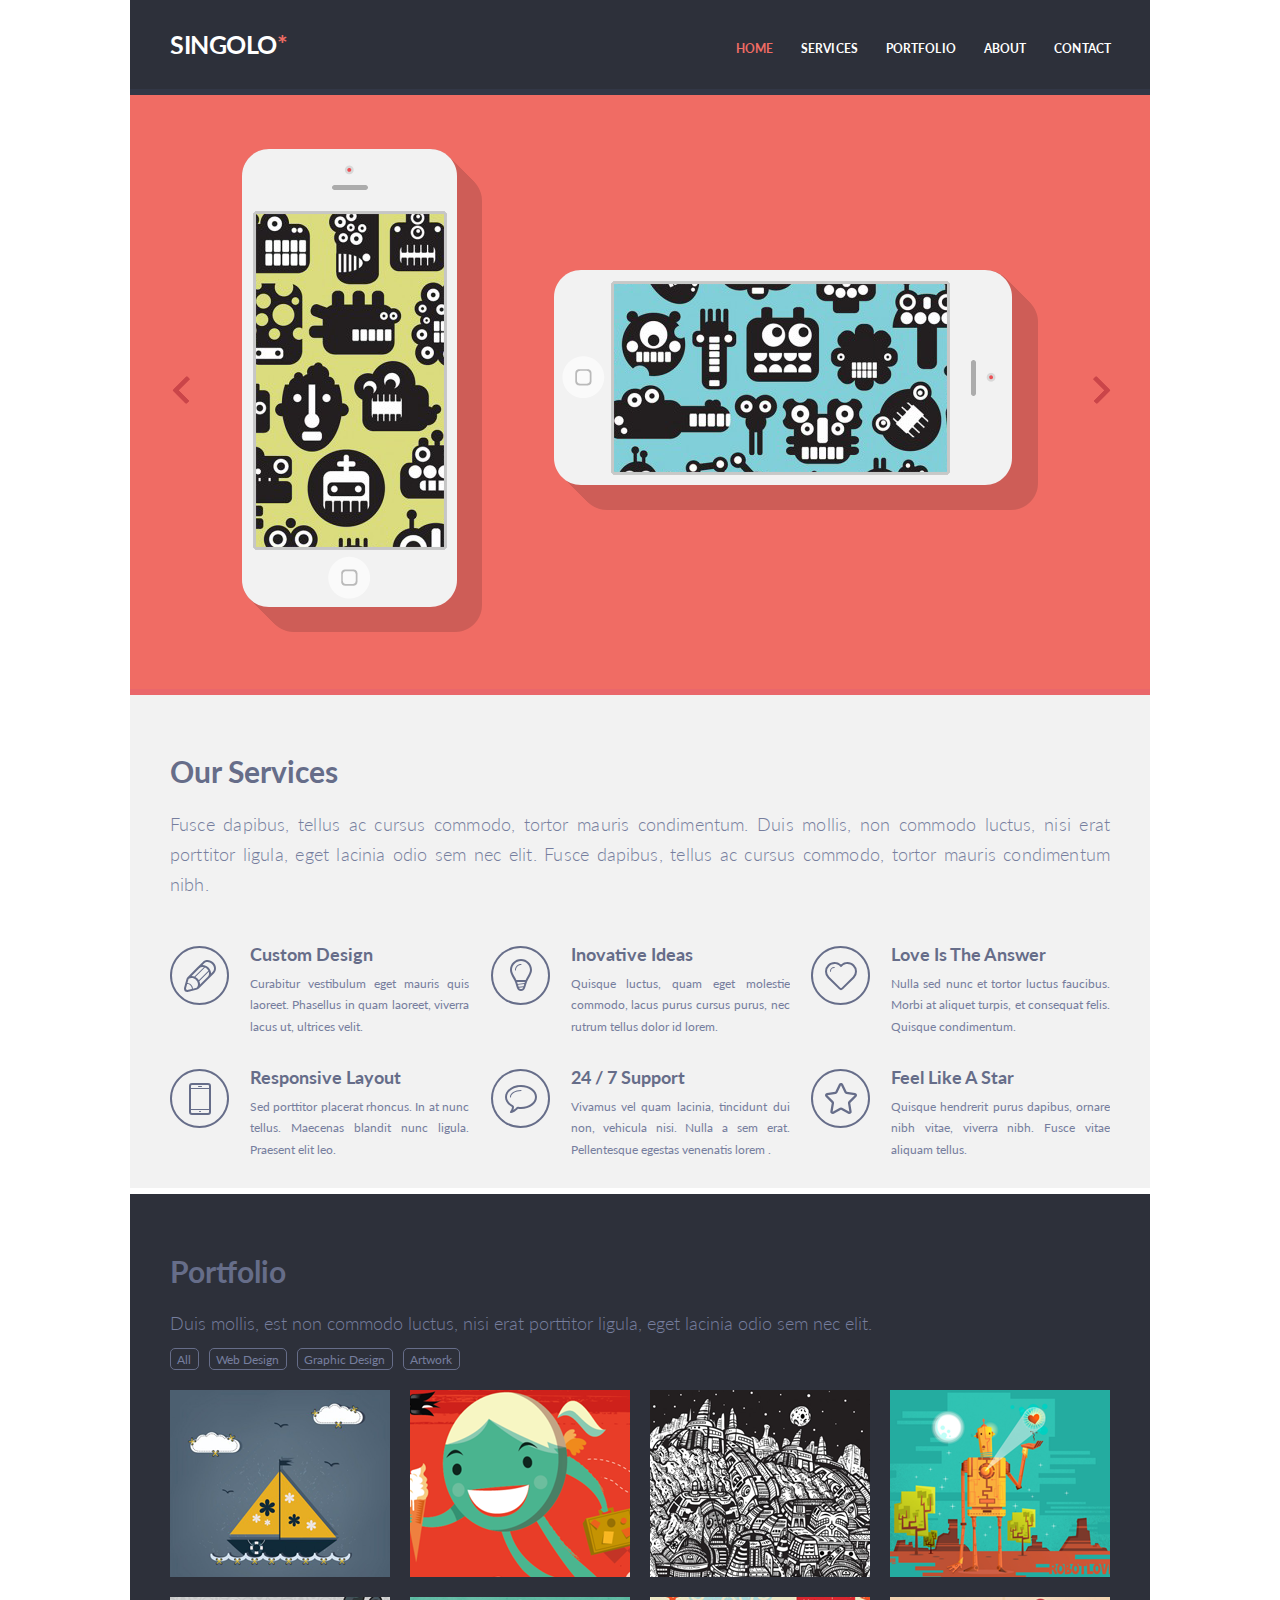
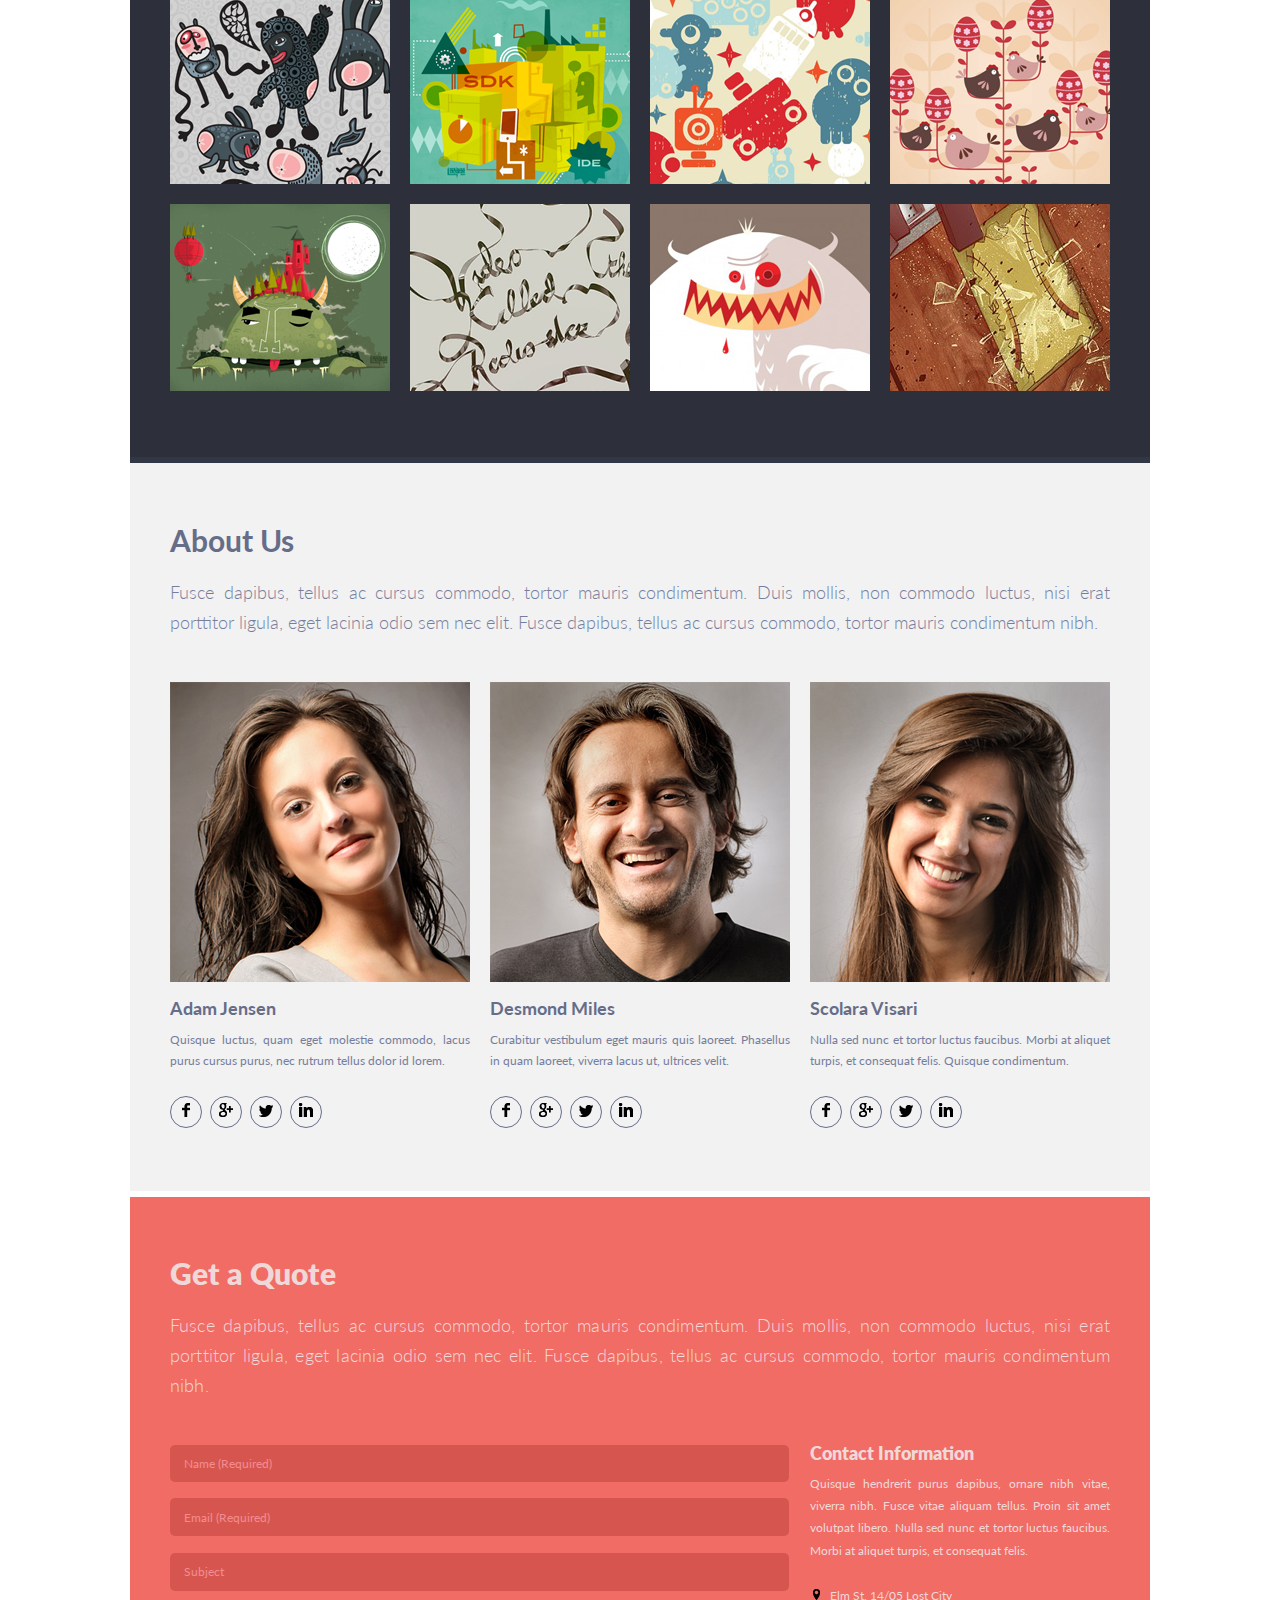
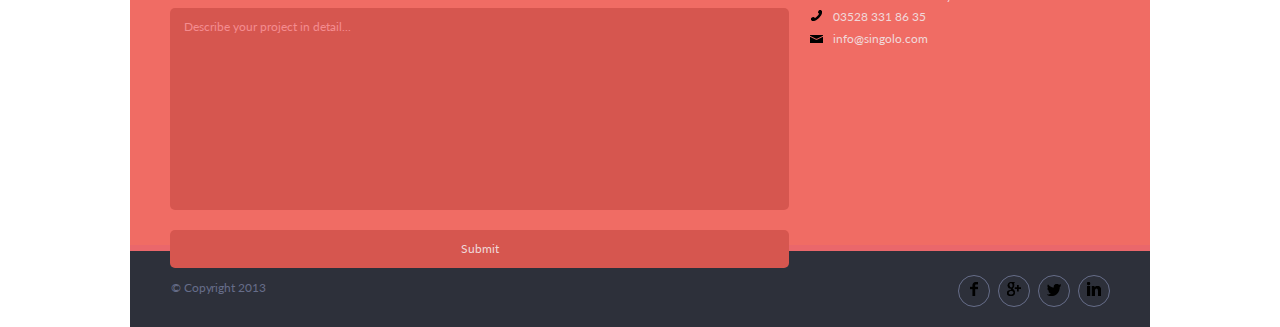
==== index.html @ 3e85920b "feat: add filter for portfolio images" ====
<!DOCTYPE html>
<html lang="en">
<head>
    <meta charset="UTF-8">
    <meta name="viewport" content="width=device-width, initial-scale=1.0">
    <meta http-equiv="X-UA-Compatible" content="ie=edge">
    <title>Document</title>
    <link rel="stylesheet" href="./style.css">
    <script src="./index.js"></script>
    <link href="https://fonts.googleapis.com/css?family=Lato:300,400,700&display=swap" rel="stylesheet">
</head>
<body>
    <header class="section-header" id="home">
        <div class="logo-top">
            <h1 class="logo-top__main">SINGOLO<sup class="logo__star">*</sup></h1>
            
        </div>
        <nav class="top-nav">
            <ul class="nav">
                <a href="#home"><li class="top-nav__item nav-selected">HOME</li></a>
                <a href="#services"><li class="top-nav__item nav-no-selected" >SERVICES</li></a>
                <a href="#portfolio"><li class="top-nav__item nav-no-selected" >PORTFOLIO</li></a>
                <a href="#about"> <li class="top-nav__item nav-no-selected" >ABOUT</li></a>
                <a href="#contact"><li class="top-nav__item nav-no-selected" >CONTACT</li></a>
                
               
                
            </ul>
        </nav>
    </header>
    <aside class="section-slider">
        <div class="slider">
            <div class="ctrl-left"></div>
            <div class="ctrl-right"></div>
            <wrapper class="slider-item slider-active">
                <div class="slider-main">
                    <div class="iphone-vertical">
                        <img  src="./assets/img/iPhone_Vertical.png" alt="">
                        <div class="off-screen"></div>
                        <div class="iphone-btn"></div>
                    </div>
                    <div class="iphone-horizontal">
                        <img src="./assets/img/iPhone_Horizontal.png" alt="">
                        <div class="off-screen off-screen_horizontal"></div>
                        <div class="iphone-btn iphone-btn_horizontal"></div>
                    </div>
                </div>
            </wrapper>
            <wrapper class="slider-item">
                <div class="slider-main__2">
                    <div class="triple-phone">
                        <img  src="./assets/img/slider2ContentPhone.png" width="487px" alt="">
                    </div>
                </div>
            </wrapper>
        </div>
        
    </aside>
    <aside class="section-services" id="services">
        <h1 class="services__title">Our Services</h1>
        <p class="services__description">Fusce dapibus, tellus ac cursus commodo, tortor mauris condimentum. Duis mollis, non commodo luctus, nisi erat porttitor ligula, eget lacinia odio sem nec elit. Fusce dapibus, tellus ac cursus commodo, tortor mauris condimentum nibh.</p>
        <div class="services">
            <div class="services-item">
                <img src="./assets/img/servicesImg1.svg" alt="" class="services-item__img">
                <h4 class="services-item__title">Custom Design
                    <p class="services-item__description">Curabitur vestibulum eget mauris quis laoreet. Phasellus in quam laoreet, viverra lacus ut, ultrices velit.</p>
                </h4>
            </div>
            <div class="services-item">
                <img src="./assets/img/servicesImg2.svg" alt="" class="services-item__img">
                <h4 class="services-item__title">Inovative Ideas
                    <p class="services-item__description">Quisque luctus, quam eget molestie commodo, lacus purus cursus purus, nec rutrum tellus dolor id lorem.</p>
                </h4>
            </div>
            <div class="services-item">
                <img src="./assets/img/servicesImg3.svg" alt="" class="services-item__img">
                <h4 class="services-item__title">Love Is The Answer
                    <p class="services-item__description">Nulla sed nunc et tortor luctus faucibus. Morbi at aliquet turpis, et consequat felis. Quisque condimentum.</p>
                </h4>
            </div>
            <div class="services-item">
                <img src="./assets/img/servicesImg4.svg" alt="" class="services-item__img">
                <h4 class="services-item__title">Responsive Layout
                    <p class="services-item__description">Sed porttitor placerat rhoncus. In at nunc tellus. Maecenas blandit nunc ligula. Praesent elit leo.</p>
                </h4>
            </div>
            <div class="services-item">
                <img src="./assets/img/servicesImg5.svg" alt="" class="services-item__img">
                <h4 class="services-item__title">24 / 7 Support
                    <p class="services-item__description">Vivamus vel quam lacinia, tincidunt dui non, vehicula nisi. Nulla a sem erat. Pellentesque egestas venenatis lorem .</p>
                </h4>
            </div>
            <div class="services-item">
                <img src="./assets/img/servicesImg6.svg" alt="" class="services-item__img">
                <h4 class="services-item__title">Feel Like A Star
                    <p class="services-item__description">Quisque hendrerit purus dapibus, ornare nibh vitae, viverra nibh. Fusce vitae aliquam tellus.</p>
                </h4>
            </div>
        </div>
    </aside>


    <aside class="portfolio" id="portfolio">
        <h5 class="portfolio__title">Portfolio</h5>
        <p class="portfolio__subtitle">Duis mollis, est non commodo luctus, nisi erat porttitor ligula, eget lacinia odio sem nec elit.</p>
        <ul class="portfolio-btn">
            <li class="portfolio-btn__item">All</li>
            <li class="portfolio-btn__item">Web Design</li>
            <li class="portfolio-btn__item">Graphic Design</li>
            <li class="portfolio-btn__item">Artwork</li>
        </ul>
        <section class="portfolio-example">
            <div class="portfolio-example__img ">
                <img src="./assets/img/Project1.png" alt="Graphic Design"></div>
            <div class="portfolio-example__img">
                <img src="./assets/img/Project2.png" alt="Web Design"></div>
            <div class="portfolio-example__img">
                <img src="./assets/img/Project3.png" alt="Graphic Design"></div>
            <div class="portfolio-example__img">
                <img src="./assets/img/Project4.png" alt="Artwork"></div>
            <div class="portfolio-example__img">
                <img src="./assets/img/Project5.png" alt="Web Design"></div>
            <div class="portfolio-example__img">
                <img src="./assets/img/Project6.png" alt="Graphic Design"></div>
            <div class="portfolio-example__img">
                <img src="./assets/img/Project7.png" alt="Artwork"></div>
            <div class="portfolio-example__img">
                <img src="./assets/img/Project8.png" alt="Web Design"></div>
            <div class="portfolio-example__img">
                <img src="./assets/img/Project9.png" alt="Graphic Design"></div>
            <div class="portfolio-example__img">
                <img src="./assets/img/Project10.png" alt="Artwork"></div>
            <div class="portfolio-example__img">
                <img src="./assets/img/Project11.png" alt="Web Design"></div>
            <div class="portfolio-example__img">
                <img src="./assets/img/Project12.png" alt="Web Design"></div>
        </section>
    </aside>
    <aside class="aboutUs" id="about">
        <h5 class="portfolio__title">About Us</h5>
        <p class="portfolio__subtitle">Fusce dapibus, tellus ac cursus commodo, tortor mauris condimentum. Duis mollis, non commodo luctus, nisi erat porttitor ligula, eget lacinia odio sem nec elit. Fusce dapibus, tellus ac cursus commodo, tortor mauris condimentum nibh.</p>
        <div class="team">
            <div class="team-item">
                <img src="./assets/img/team1.png" alt="" class="team__photo">
                <h4 class="team__title">Adam Jensen</h4>
                <p class="team__subtitle">Quisque luctus, quam eget molestie commodo, lacus purus cursus purus, nec rutrum tellus dolor id lorem.</p>
                <div class="social">
                    <div class="social__item"><img src="./assets/img/facebook.svg" alt="" ></div>
                    <div class="social__item"><img src="./assets/img/google+.svg" alt="" ></div>
                    <div class="social__item"><img src="./assets/img/twitter.svg" alt="" ></div>
                    <div class="social__item"><img src="./assets/img/linkedin.svg" alt="" ></div>
                </div>
            </div>
            <div class="team-item">
                <img src="./assets/img/team2.png" alt="" class="team__photo">
                <h4 class="team__title">Desmond Miles</h4>
                <p class="team__subtitle">Curabitur vestibulum eget mauris quis laoreet. Phasellus in quam laoreet, viverra lacus ut, ultrices velit.</p>
                <div class="social">
                    <div class="social__item"><img src="./assets/img/facebook.svg" alt="" ></div>
                    <div class="social__item"><img src="./assets/img/google+.svg" alt="" ></div>
                    <div class="social__item"><img src="./assets/img/twitter.svg" alt="" ></div>
                    <div class="social__item"><img src="./assets/img/linkedin.svg" alt="" ></div>
                </div>
            </div>
            <div class="team-item">
                <img src="./assets/img/team3.png" alt="" class="team__photo">
                <h4 class="team__title">Scolara Visari</h4>
                <p class="team__subtitle">Nulla sed nunc et tortor luctus faucibus. Morbi at aliquet turpis, et consequat felis. Quisque condimentum.</p>
                <ul class="social">
                    <li class="social__item"><img src="./assets/img/facebookFooter.svg" alt=""></li>
                    <li class="social__item"><img src="./assets/img/google+Footer.svg" alt=""></li>
                    <li class="social__item"><img src="./assets/img/twitterFooter.svg" alt=""></li>
                    <li class="social__item"><img src="./assets/img/linkedinFooter.svg" alt=""></li>
                </ul>
            
            </div>
        </div>
    </aside>


    <aside class="get-quote">
        <h4 class="get-quote__title">Get a Quote</h4>
        <p class="get-quote__subtitle">Fusce dapibus, tellus ac cursus commodo, tortor mauris condimentum. Duis mollis, non commodo luctus, nisi erat porttitor ligula, eget lacinia odio sem nec elit. Fusce dapibus, tellus ac cursus commodo, tortor mauris condimentum nibh.</p>
        <div class="form-contact">
            <form action="" class="form">
                <input type="text" class="form__name" required placeholder="Name (Required)">
                <input type="email" class="form__email" required placeholder="Email (Required)">
                <input type="text" class="form__subject" placeholder="Subject">
                <textarea name="" id="" cols="30" rows="10" class="form__describe" placeholder="Describe your project in detail..." disabled
                ></textarea>
                <input type="submit" class="form__submit" value="Submit">
            </form>
            <div class="contact" id="contact">
                <h3 class="contact__title">Contact Information</h3>
                <p class="contact__subtitle">Quisque hendrerit purus dapibus, ornare nibh vitae, viverra nibh. Fusce vitae aliquam tellus. Proin sit amet volutpat libero. Nulla sed nunc et tortor luctus faucibus. Morbi at aliquet turpis, et consequat felis.</p>
                <ul class="contact__list">
                    <li class="contact__location"> Elm St. 14/05 Lost City </li>
                    <li class="contact__tel"><a class="contact__tel" href="tel:03528 331 86 35"> 03528 331 86 35 </a></li>
                    <li class="contact__email"><a class="contact__email" href="mailto:info@singolo.com"> info@singolo.com</a></li>
                </ul>
            </div>
        </div>
    </aside>
    <footer class="footer">
        <h3 class="logo">&#169; Copyright 2013</h3>
        <ul class="social">
            <li class="social__item"><img src="./assets/img/facebookFooter.svg" alt=""></li>
            <li class="social__item"><img src="./assets/img/google+Footer.svg" alt=""></li>
            <li class="social__item"><img src="./assets/img/twitterFooter.svg" alt=""></li>
            <li class="social__item"><img src="./assets/img/linkedinFooter.svg" alt=""></li>
        </ul>
    </footer>

</body>
</html>
---- style.css ----
* {
    margin: 0;
    padding: 0;
    box-sizing: border-box;
}

body {
    width: 1020px;
    margin: 0 auto;
}

p {
    text-align: justify;
}   

a {
    color: inherit;
    text-decoration: none;
}

.section-header {
    position: relative;
    height: 95px;
    background-color: #2d303a;
    border-bottom: 6px solid #323746;
    display: flex;
    justify-content: space-between;
}

.logo-top {
    position: relative;
    padding: 41px 40px;
}

.logo-top__main {
    color: #ffffff;
    font-family: Lato;
    font-size: 25px;
    font-weight: 700;
    line-height: 7px;
    text-transform: uppercase;
    letter-spacing: -0.5px;
}

.logo__star {
    position: absolute;
    color: #f06c64;
    font-family: Lato;
    font-size: 25px;
}

.top-nav {
    color: #ffffff;
    font-family: Lato;
    font-size: 12px;
    font-weight: 700;
    line-height: 6.32px;
    text-transform: uppercase;
    margin-top: 46px;
    margin-right: 39px;
    letter-spacing: 0.1px;
}

.nav {
    display: flex;
}

.top-nav__item {
    margin-left: 28px;
    list-style: none;
}

.nav-selected {
    color: #f06c64;
    transition: all ease-out .5s;
}

.nav-no-selected {
    color: #ffffff;
    transition: all ease-out .5s;
}

.top-nav__item:hover {
    cursor: pointer;
    color: #f06c64;
}

.section-slider {
    position: relative;
    left: 100%;
    height: 600px;
    text-align: center;
    transform: translate(-100%);
    left: 100%;
}

.slider {
    position: relative;
    display: flex;
    justify-content: space-between;
    overflow: hidden;
    width: 100%;
    height: 100%;
}

.slider-main {
    display: flex;
    align-items: center;
    justify-content: center;
    width: 100%;
    text-align: center;
    position: absolute;
    background-color: #f06c64;
    border-bottom: 6px solid #ea676b;
    height: 600px;
    
}

.slider-main__2 {
    position: absolute;
    width: 100%;
    /* left: -100%; */
    text-align: center;
    background-color: #648BF0;
    height: 600px;
}

.slider-item {
    display: none;
    animation: 0.7s ease-in-out;
    width: 100%;
    margin: 0 auto;
    position: relative;
}

.slider-active, .next {
    display: block;
}

.next {
    position: absolute;
    width: 100%;
}

.to-left {
    animation-name: left;
}

.to-right {
    animation-name: right;
    animation-direction: reverse;
}

.from-left {
    animation-name: left;
    animation-direction: reverse;
}

.from-right {
    animation-name: right;
}


@keyframes left {
    from {
        left: 0;
    }
    to {
        left: -100%;
    }
}


@keyframes right {
    from {
        left: 100%;
    }
    to {
        left: 0;
    }
}

.triple-phone {
    margin-top: 53px;
    position: relative;
    text-align: center;
}

.iphone-vertical {
    position: relative;
    margin-right: 72px;
}

.off-screen {
    top: 64px;
    left: 13px;
    border-radius: 3px;
    position: absolute;
    z-index: 10;
    height: 335px;
    width: 190px;
    background: black;
    opacity: 0;
    transition: opacity .35s ease;
}

.off-screen_horizontal {
    transform: rotate(90deg);
    top: -60px;
    left: 132px;
}

.iphone-btn {
    position: absolute;
    width: 42px;
    height: 42px;
    top: 408px;
    left: 86px;
    background-color: #000;
    border-radius: 50%;
    opacity: 0;
} 

.iphone-btn_horizontal {
    top: 87px;
    left: 8px;
}

.iphone-horizontal {
    position: relative;
}

.ctrl-left {
    position: absolute;
    margin-top: 285px;
    margin-left: 46px;
    width: 21px;
    height: 20px;
    border-left: 5px solid #ca4549;
    border-top: 5px solid #ca4549;
    border-radius: 2px;
    transform: rotate(-45deg);
    z-index: 10;
}

.ctrl-left:hover {
    cursor: pointer;
    border-color: #b32d32;
}

.ctrl-right {
    position: absolute;
    right: 0;
    margin-top: 285px;
    margin-right: 43px;
    width: 21px;
    height: 20px;
    border-right: 5px solid #ca4549;
    border-top: 5px solid #ca4549;
    border-radius: 2px;
    transform: rotate(45deg);
    z-index: 10;
}

.ctrl-right:hover {
    cursor: pointer;
    border-color: #b32d32;
}

.section-services {
    height: 499px;
    padding: 40px;
    background-color: #f2f2f2;
    border-bottom: 6px solid #ffffff;
}

.services__title {
    margin-top: 28px;
    color: #666d89;
    font-family: "Lato";
    font-size: 30px;
    font-weight: 700;
    line-height: 17.86px;
}

.services__description {
    margin-top: 28px;
    color: #767e9e;
    font-family: Lato;
    font-size: 18px;
    font-weight: 300;
    line-height: 30px;
    letter-spacing: 0.15px;
}

.services {
    margin-top: 47px;
    display: flex;
    justify-content: space-between;
    flex-wrap: wrap;
}

.services-item {
    max-width: 299px;
    min-width: 290px;
    margin-bottom: 33px;
    overflow: hidden;
    max-height: 90px;
    display: flex;
    justify-content: space-between;
    align-items: flex-start;
}

.services-item__img {
    width: 59px;
    height: 59px;
}

.services-item__title {
    margin-left: 21px;
    color: #666d89;
    font-family: "Lato";
    font-size: 18px;
    font-weight: 700;
    line-height: 17.86px;
}

.services-item__description {
    margin-top: 9px;
    color: #767e9e;
    font-family: Lato;
    font-size: 12px;
    font-weight: 400;
    line-height: 21.56px;
}

.portfolio {
    height: 869px;
    background-color: #2d303a;
    padding: 69px 40px 73px 40px;
    border-bottom: 6px solid #323746;
}

.portfolio__title {
    color: #666d89;
    font-family: "Lato";
    font-size: 30px;
    font-weight: 700;
    line-height: 17.86px;
}

.portfolio__subtitle {
    margin-top: 27px;
    margin-bottom: 10px;
    color: #767e9e;
    font-family: Lato;
    font-size: 18px;
    font-weight: 300;
    line-height: 30px;
}

.portfolio-btn {
    display: flex;
}

.portfolio-btn__item {
    height: 22px;
    margin-right: 10px;
    padding-left: 6px;
    padding-right: 7px;
    color: #767e9e;
    font-family: Lato;
    font-size: 12px;
    font-weight: 400;
    line-height: 21.56px;
    list-style: none;
    border: 1px solid #666d89;
    border-radius: 5px;
}

.portfolio-btn__item:hover {
    cursor: pointer;
    color: #dedede;
}

.portfolio-btn__item-active {
    color: #4f5671;
    background-color: #dedede;
    transition: 0.3s ease-out;
}

.portfolio-btn__item-active:hover {
    color: #4f5671;
}

.portfolio-btn__item-no-active {
    background-color: none;
    transition: 0.3s ease-out;
}

.portfolio-example {
    overflow: hidden;
    margin-top: 20px;
    max-height: 602px;
    display: flex;
    flex-wrap: wrap;
    justify-content: space-between;
    
}

.portfolio-example__img {
    margin-bottom: 16px;
}

.portfolio__img_order1 {
    order: 1;
}

.aboutUs {
    height: 734px;
    padding: 69px 40px;
    background-color: #f2f2f2;
    border-bottom: 6px solid #fff;
}

.team {
    margin-top: 45px;
    display: flex;
    justify-content: space-between;
}

.team-item {
    max-width: 300px;
}

.team__photo {

}

.team__title {
    margin-top: 14px;
    color: #666d89;
    font-family: "Lato";
    font-size: 18px;
    font-weight: 700;
    line-height: 17.86px;
    overflow: hidden;
    text-overflow: ellipsis;
    white-space: nowrap;
}

.team__subtitle {
    margin-top: 11px;
    color: #767e9e;
    font-family: Lato;
    font-size: 12px;
    font-weight: 400;
    line-height: 21.56px;
}

.get-quote {
    height: 654px;
    padding: 68px 40px 20px 40px;
    background-color: #f06c64;
    border-bottom: 6px solid #ea676b;
}

.get-quote__title {
    color: #f0d8d9;
    font-family: 'Lato';
    font-size: 30px;
    font-weight: 800;
    line-height: 17.86px;
}

.get-quote__subtitle {
    margin-top: 27px;
    color: #f0d8d9;
    font-family: 'Lato';
    letter-spacing: 0.15px;
    font-size: 18px;
    font-weight: 300;
    line-height: 30px;
}

.form-contact {
    display: flex;
    justify-content: space-between;
    margin-top: 45px;
}

.form {

}

.form__name {
    width: 619px;
    /* height: 38px; */
    padding: 8px 14px;
    margin-bottom: 16px;
    border: none;
    border-radius: 5px;
    background-color: #d6564f;
    font-family: 'Lato';
    font-size: 12px;
    font-weight: 400;
    line-height: 21.56px;
}

.form__name::placeholder {
    color: #f48c8f;
}

.form__email {
    width: 619px;
    height: 38px;
    margin-bottom: 17px;
    padding: 8px 14px;
    border: none;
    border-radius: 5px;
    background-color: #d6564f;
    font-family: 'Lato';
    font-size: 12px;
    font-weight: 400;
    line-height: 21.56px;
}

.form__email::placeholder {
    color: #f48c8f;
}

.form__subject {
    width: 619px;
    /* height: 38px; */
    margin-bottom: 17px;
    padding: 8px 14px;
    border: none;
    border-radius: 5px;
    background-color: #d6564f;
    color: #f48c8f;
    font-family: 'Lato';
    font-size: 12px;
    font-weight: 400;
    line-height: 21.56px;
}

.form__subject::placeholder {
    color: #f48c8f;
}

.form__describe {
    width: 619px;
    height: 202px;
    padding: 8px 14px;
    margin-bottom: 16px;
    border: none;
    border-radius: 5px;
    background-color: #d6564f;
    color: #f48c8f;
    resize: none;
    font-family: 'Lato';
    font-size: 12px;
    font-weight: 400;
    line-height: 21.56px;
}

.form__describe::placeholder {
    color: #f48c8f;
}

.form__submit {
    width: 619px;
    /* height: 38px; */
    padding: 8px 14px;
    border: none;
    border-radius: 5px;
    background-color: #d6564f;
    color: #f0d8d9;
    font-family: 'Lato';
    font-size: 12px;
    font-weight: 400;
    line-height: 21.56px;
}

.contact {
    text-align: left;
    max-width: 304px;
    min-width: 300px;
}

.contact__title {
    color: #f0d8d9;
    font-family: 'Lato';
    font-size: 18px;
    font-weight: 800;
    line-height: 17.86px;
    margin-bottom: 10px;
}

.contact__subtitle {
    color: #f0d8d9;
    font-family: 'Lato';
    font-size: 12px;
    font-weight: 400;
    line-height: 22.3px;
}

.contact__list {
    margin-top: 23px;
    list-style-position: inside;
        color: #f0d8d9;
}

.contact__list:after {
    color: #f0d8d9;

}
.contact__location {
    padding-left: 3px;
    color: #f0d8d9;
    font-family: 'Lato';
    font-size: 12px;
    font-weight: 400;
    line-height: 21.56px;
    list-style-image: url(./assets/img/contactLocation.svg);
}

.contact__tel {
    padding-left: 1px;
    color: #f0d8d9;
    font-family: 'Lato';
    font-size: 12px;
    font-weight: 400;
    line-height: 21.56px;
    list-style-image: url(./assets/img/contactPhone.svg);
    text-decoration: none;
}

.contact__email {
    color: #f0d8d9;
    font-family: 'Lato';
    font-size: 12px;
    font-weight: 400;
    line-height: 21.56px;
    list-style-image: url(./assets/img/contactMail.svg);
    text-decoration: none;
}

.footer {
    height: 76px;
    background-color: #2d303a;
    display: flex;
    justify-content: space-between;
}

.logo {
    padding: 26px 41px;
    color: #666d89;
    font-family: 'Lato';
    font-size: 12px;
    font-weight: 400;
    line-height: 22.56px;
    letter-spacing: -0.1px;
}

.social {
    list-style: none;
    display: flex;
    margin-top: 24px;
    margin-right: 32px;
}

.social__item {
    margin-right: 8px;
    width: 32px;
    height: 32px;
    border: 1px solid #666d89;
    border-radius: 50%;
    text-align: center;
    padding: 6px;
    color: #666d89;
}

.social__item:hover {
    cursor: pointer;
    background-color: #666d89;

}
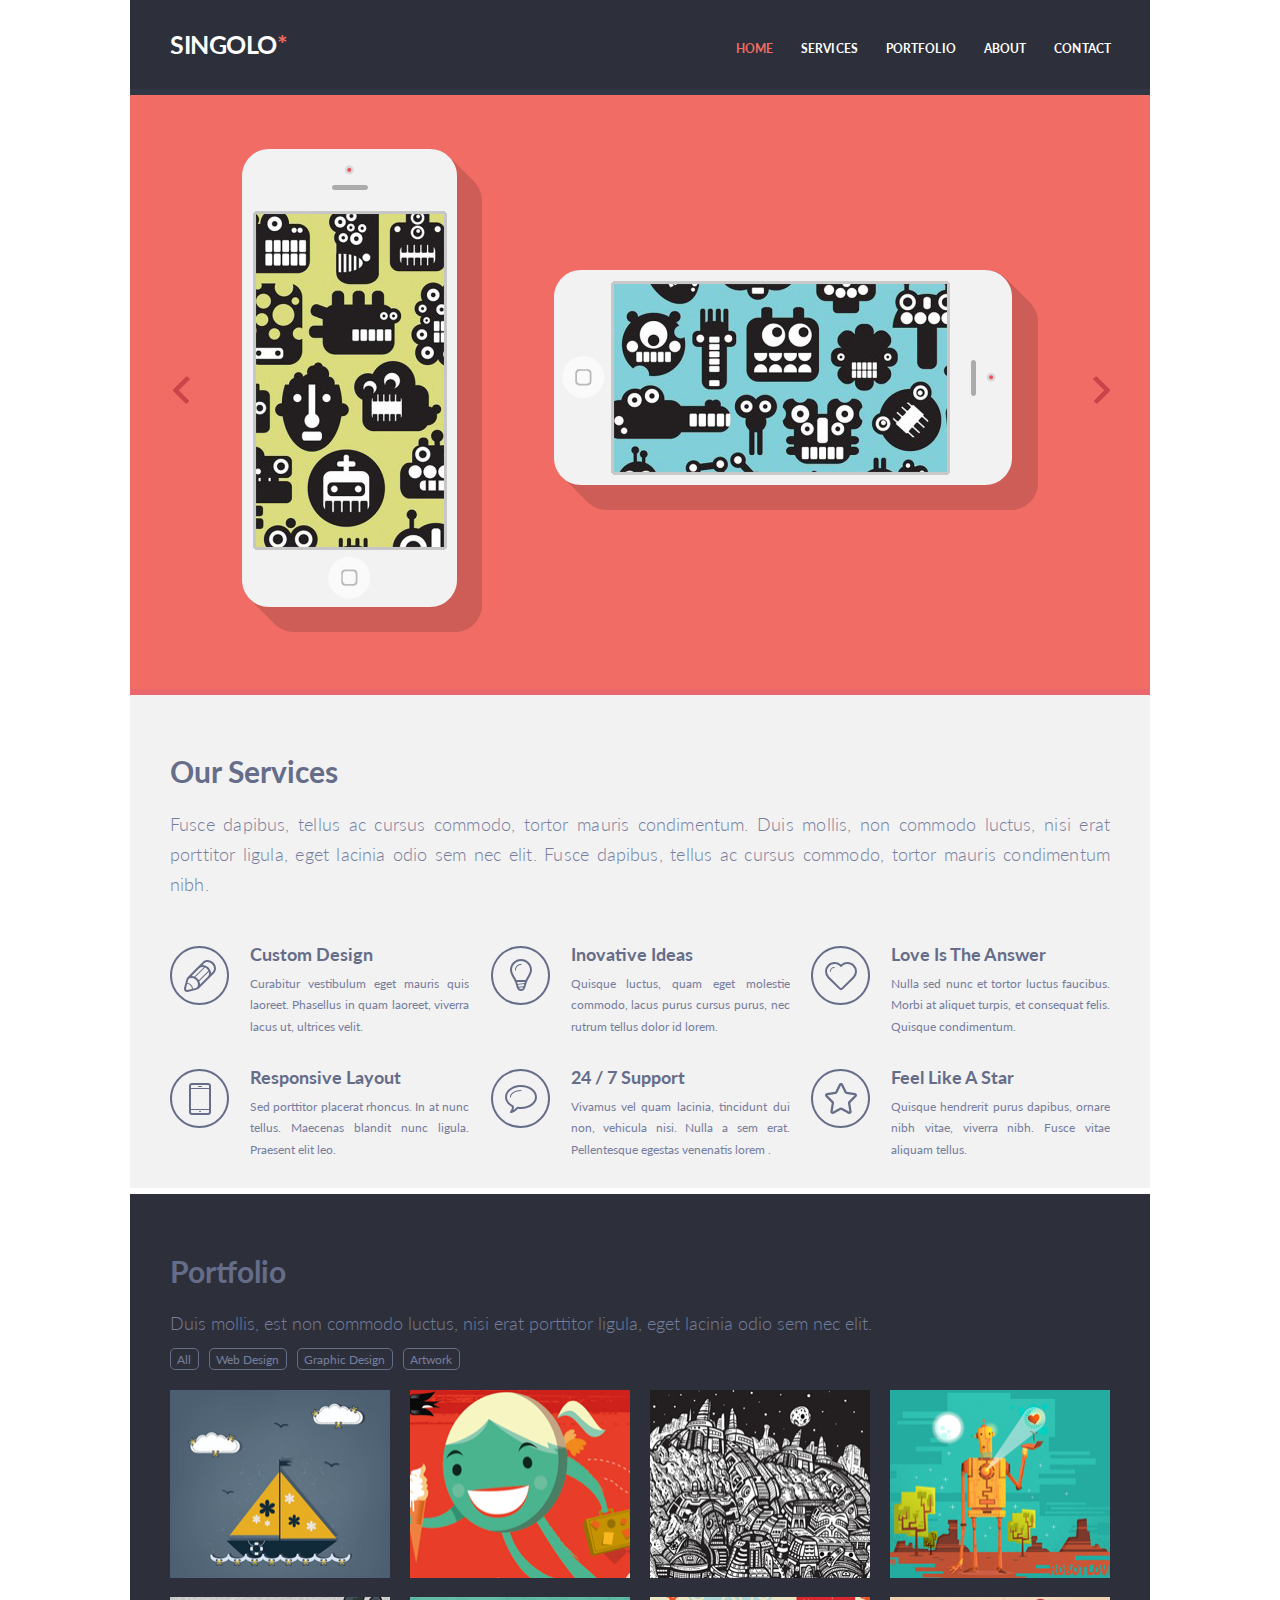
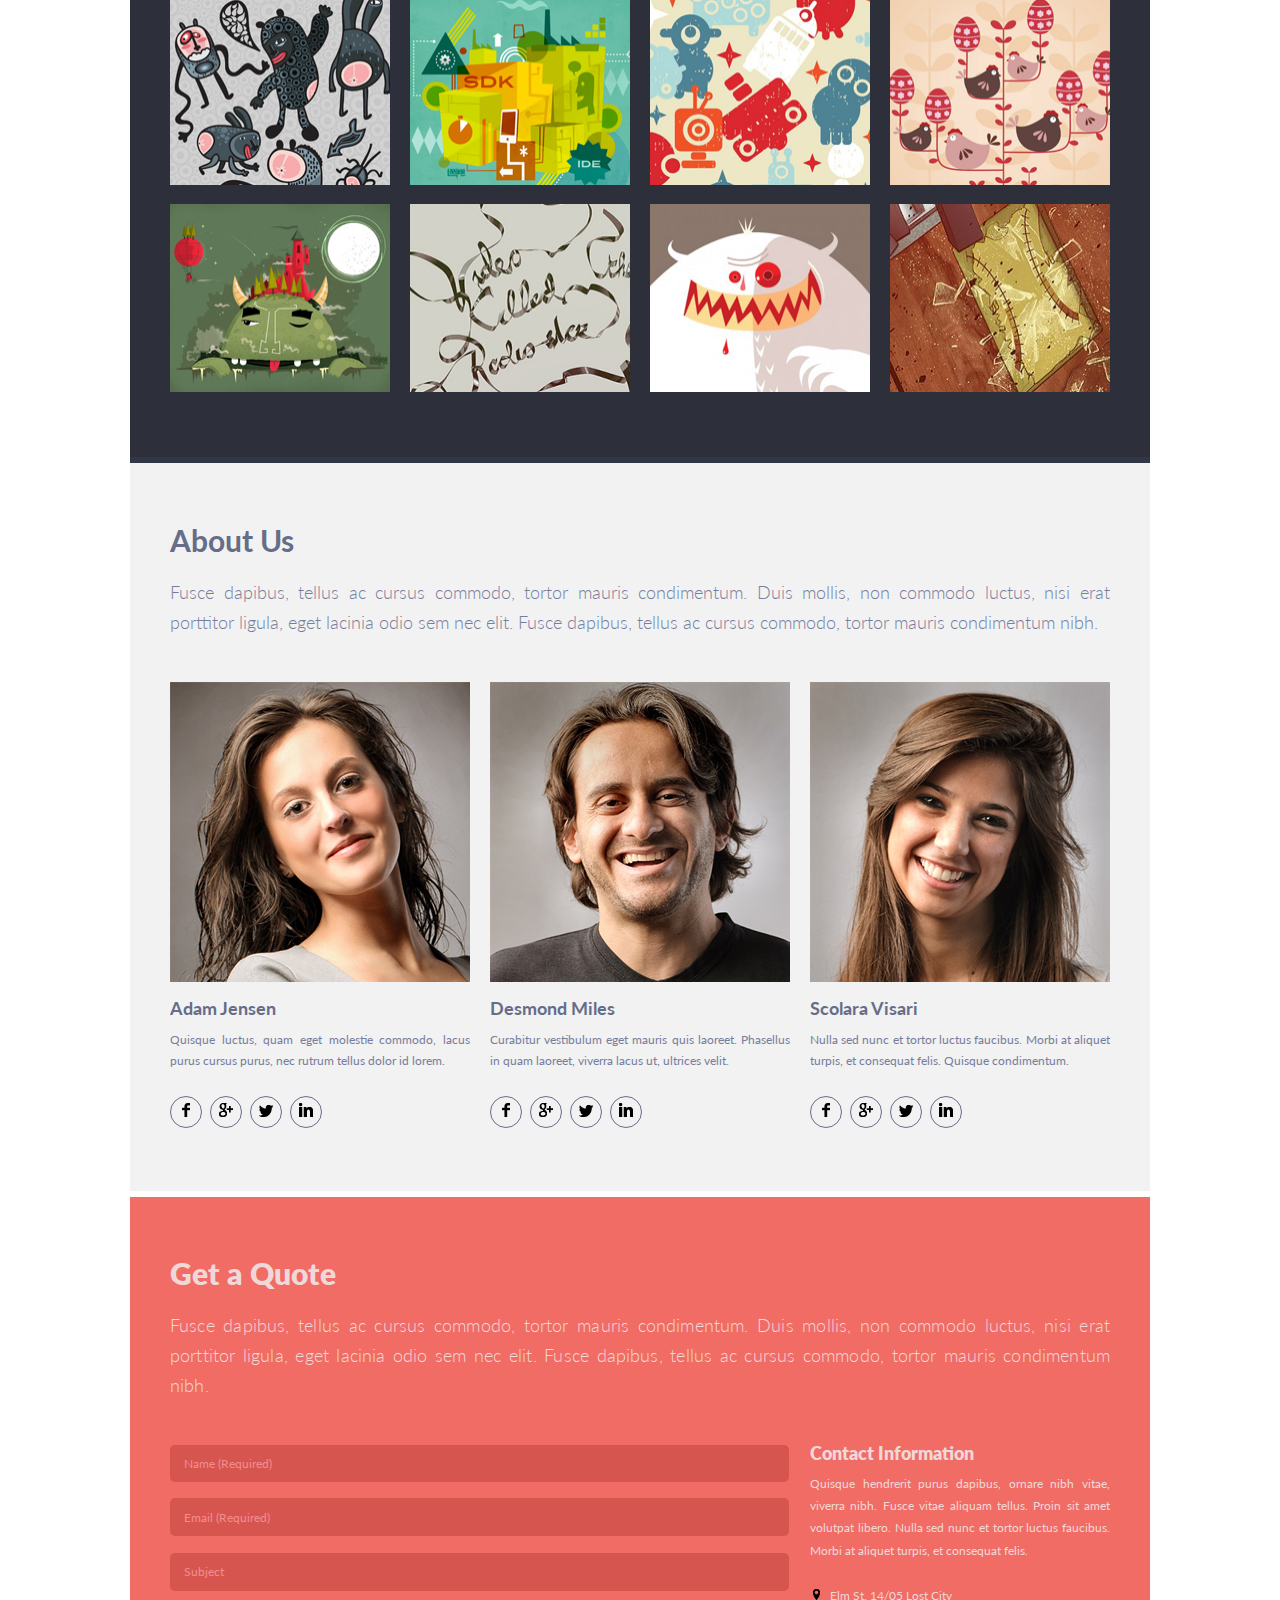
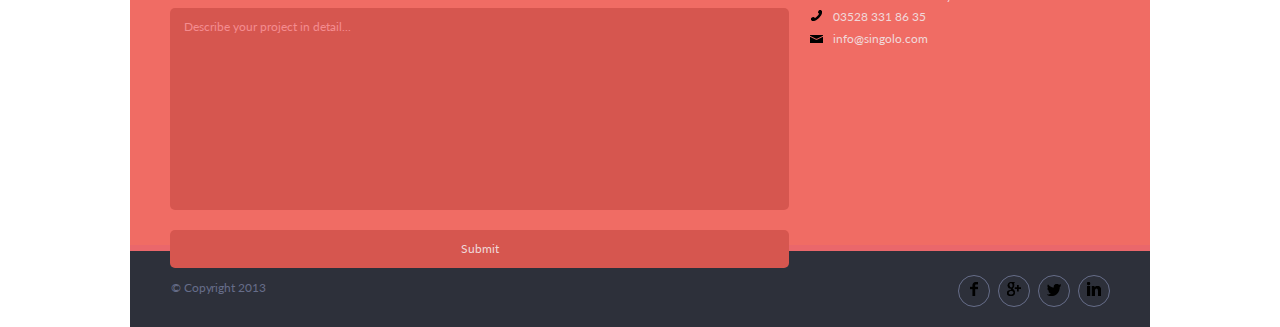
==== commit 67b61b17: "feat: add border for selected portfolio images" ====
--- a/index.html
+++ b/index.html
@@ -110,30 +110,18 @@
             <li class="portfolio-btn__item">Artwork</li>
         </ul>
         <section class="portfolio-example">
-            <div class="portfolio-example__img ">
-                <img src="./assets/img/Project1.png" alt="Graphic Design"></div>
-            <div class="portfolio-example__img">
-                <img src="./assets/img/Project2.png" alt="Web Design"></div>
-            <div class="portfolio-example__img">
-                <img src="./assets/img/Project3.png" alt="Graphic Design"></div>
-            <div class="portfolio-example__img">
-                <img src="./assets/img/Project4.png" alt="Artwork"></div>
-            <div class="portfolio-example__img">
-                <img src="./assets/img/Project5.png" alt="Web Design"></div>
-            <div class="portfolio-example__img">
-                <img src="./assets/img/Project6.png" alt="Graphic Design"></div>
-            <div class="portfolio-example__img">
-                <img src="./assets/img/Project7.png" alt="Artwork"></div>
-            <div class="portfolio-example__img">
-                <img src="./assets/img/Project8.png" alt="Web Design"></div>
-            <div class="portfolio-example__img">
-                <img src="./assets/img/Project9.png" alt="Graphic Design"></div>
-            <div class="portfolio-example__img">
-                <img src="./assets/img/Project10.png" alt="Artwork"></div>
-            <div class="portfolio-example__img">
-                <img src="./assets/img/Project11.png" alt="Web Design"></div>
-            <div class="portfolio-example__img">
-                <img src="./assets/img/Project12.png" alt="Web Design"></div>
+                <img class="portfolio-example__img" src="./assets/img/Project1.png" alt="Graphic Design">
+                <img class="portfolio-example__img" src="./assets/img/Project2.png" alt="Web Design">
+                <img class="portfolio-example__img" src="./assets/img/Project3.png" alt="Graphic Design">
+                <img class="portfolio-example__img" src="./assets/img/Project4.png" alt="Artwork">
+                <img class="portfolio-example__img" src="./assets/img/Project5.png" alt="Web Design">
+                <img class="portfolio-example__img" src="./assets/img/Project6.png" alt="Graphic Design">
+                <img class="portfolio-example__img" src="./assets/img/Project7.png" alt="Artwork">
+                <img class="portfolio-example__img" src="./assets/img/Project8.png" alt="Web Design">
+                <img class="portfolio-example__img" src="./assets/img/Project9.png" alt="Graphic Design">
+                <img class="portfolio-example__img" src="./assets/img/Project10.png" alt="Artwork">
+                <img class="portfolio-example__img" src="./assets/img/Project11.png" alt="Web Design">
+                <img class="portfolio-example__img" src="./assets/img/Project12.png" alt="Web Design">
         </section>
     </aside>
     <aside class="aboutUs" id="about">
--- a/style.css
+++ b/style.css
@@ -401,19 +401,35 @@
 .portfolio-example {
     overflow: hidden;
     margin-top: 20px;
-    max-height: 602px;
+    height: 602px;
     display: flex;
     flex-wrap: wrap;
     justify-content: space-between;
+    justify-content: space-between;
+    align-content: space-between;
     
 }
 
 .portfolio-example__img {
-    margin-bottom: 16px;
+    transition: 0.2s ease-in;
+    width: 220px;
+    height: 188px;
+}
+
+.portfolio-example__img:hover {
+    cursor: pointer;
 }
 
 .portfolio__img_order1 {
     order: 1;
+}
+
+.portfolio__img-selected {
+    border: 5px solid #F06C64;
+}
+
+.portfolio__img-no-selected {
+    border: none;
 }
 
 .aboutUs {
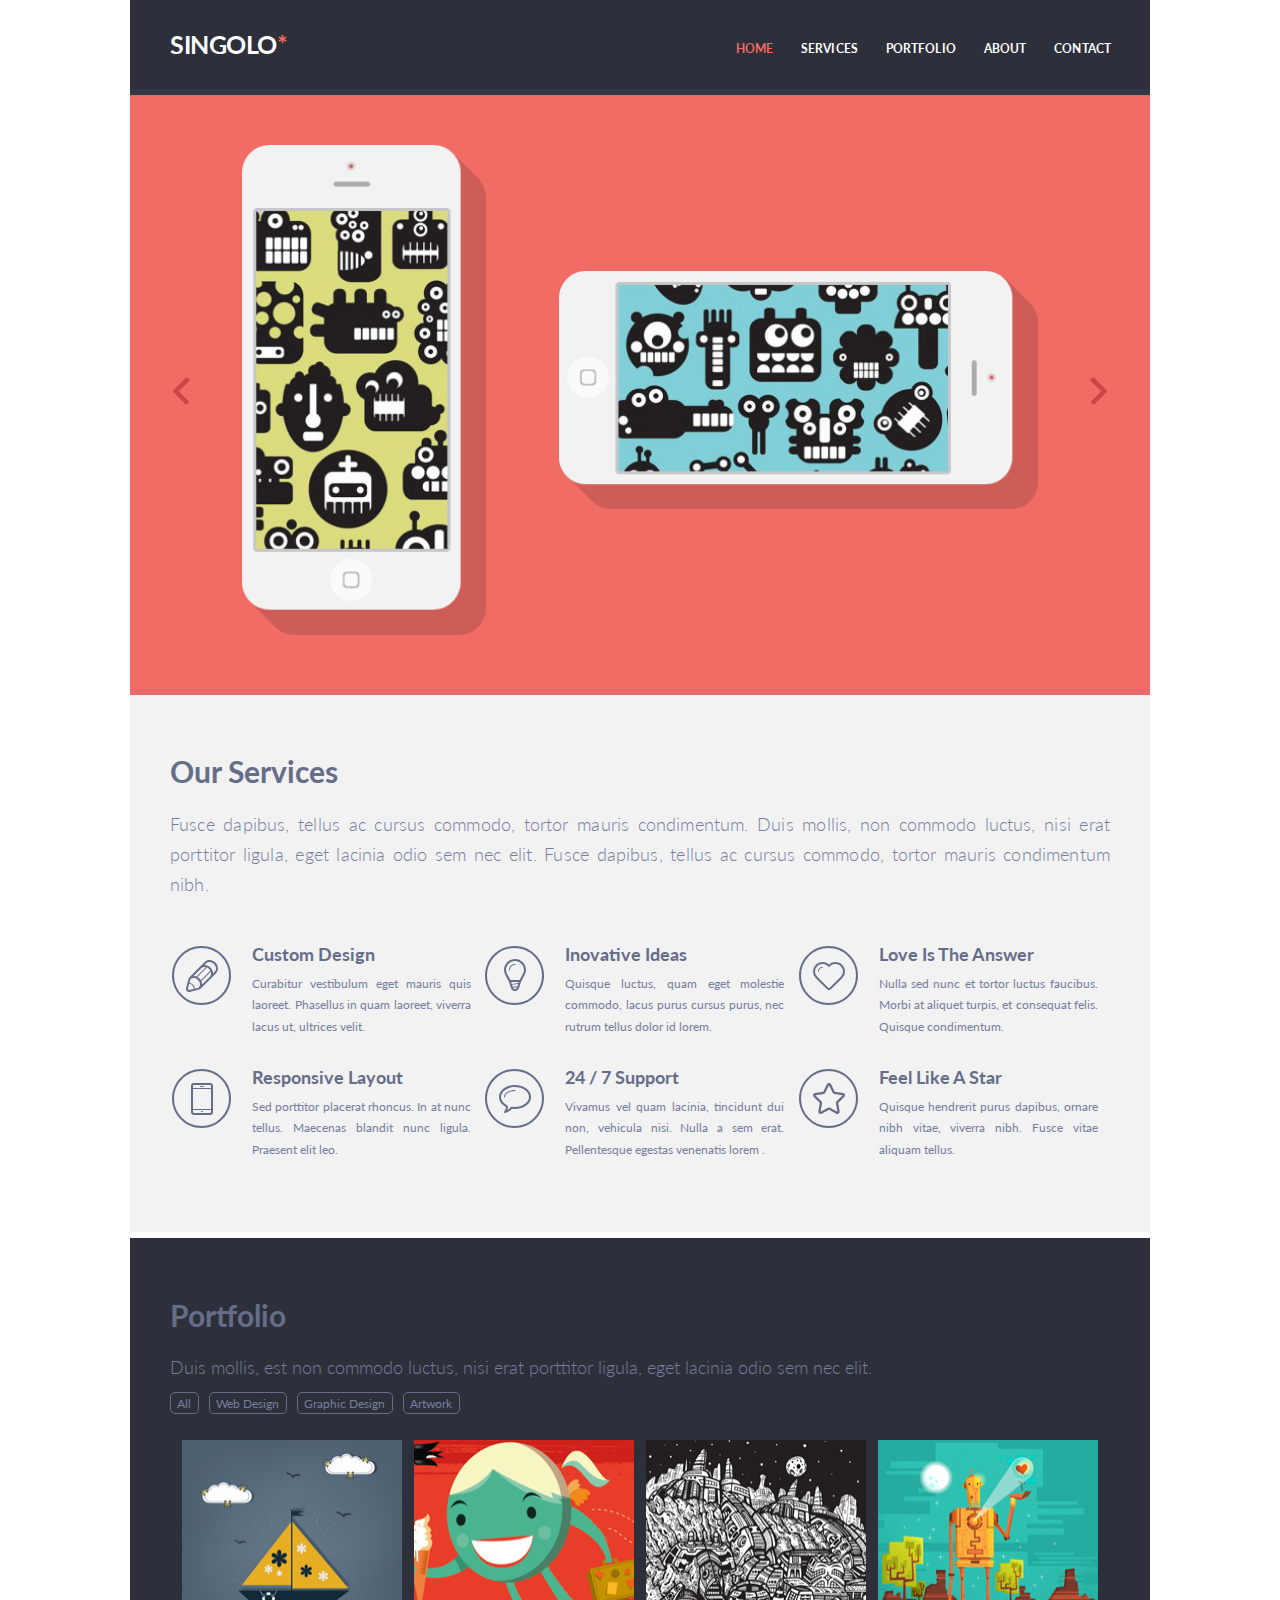
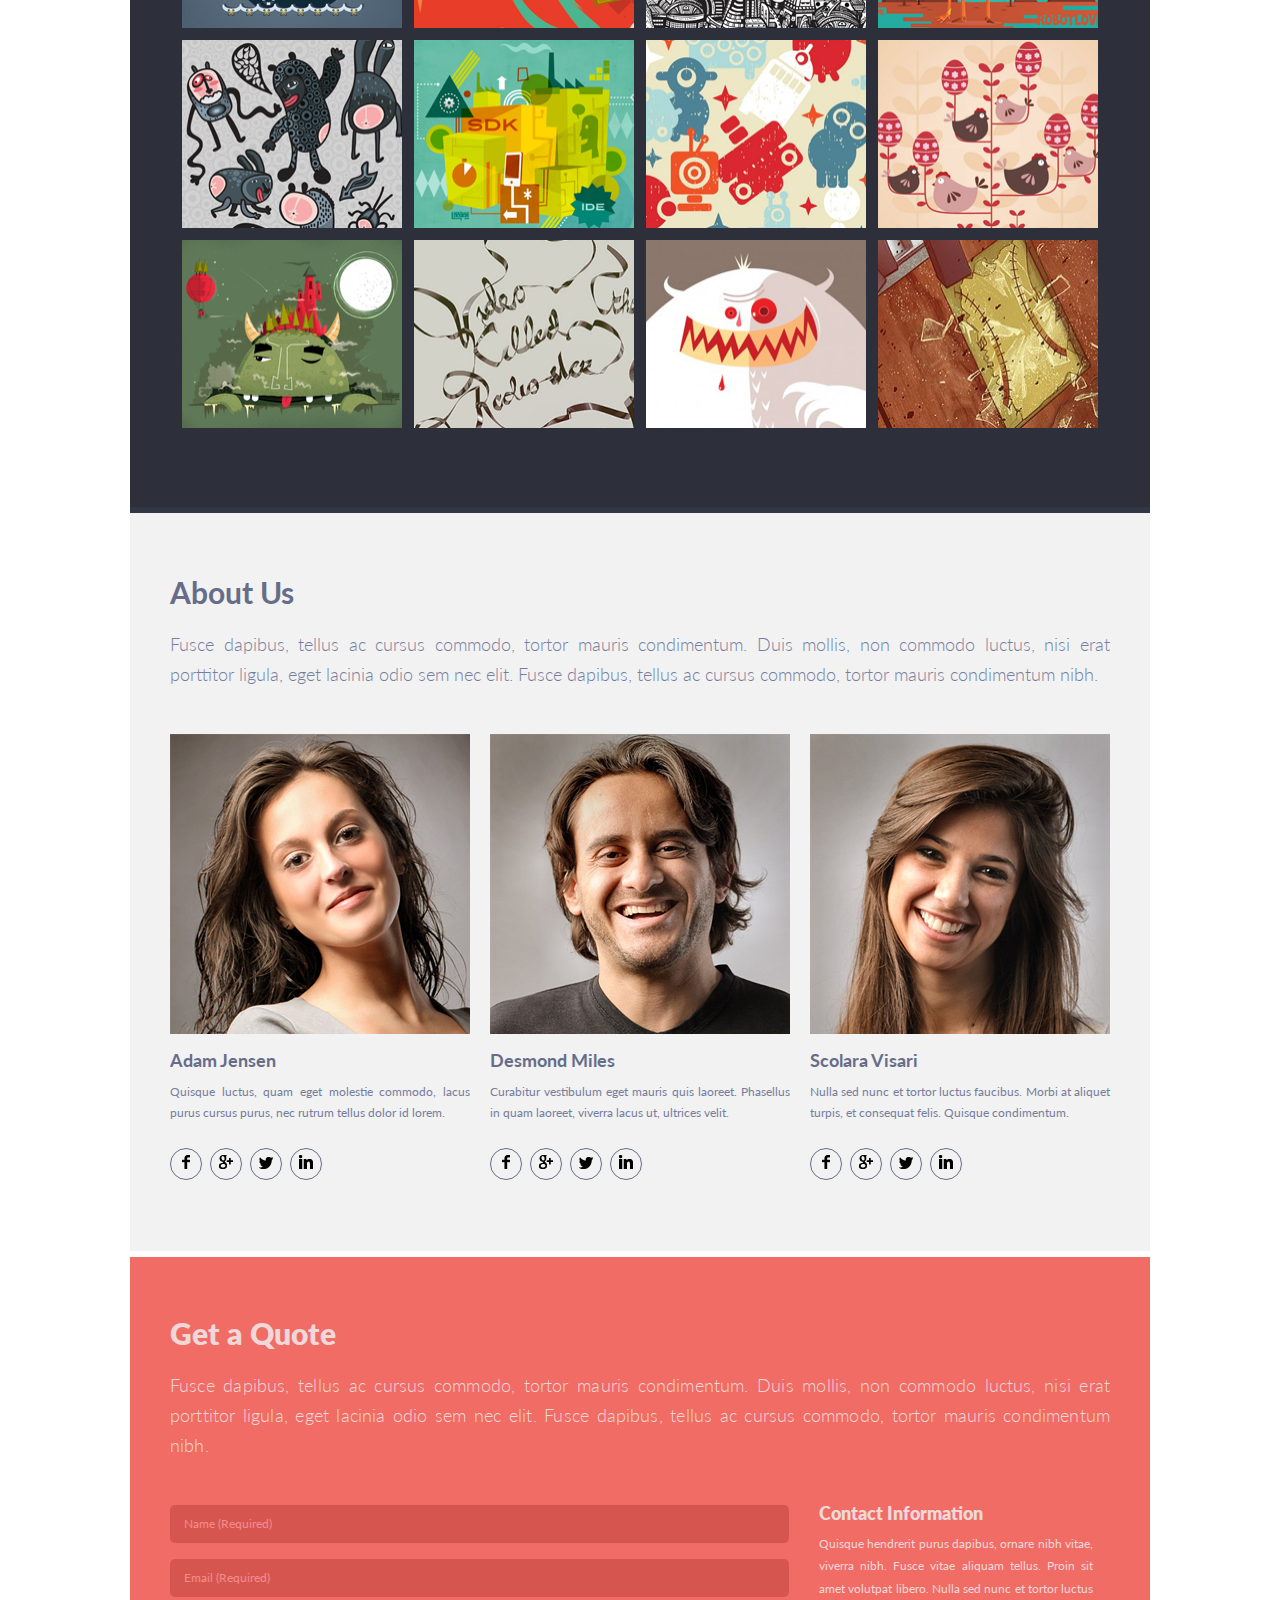
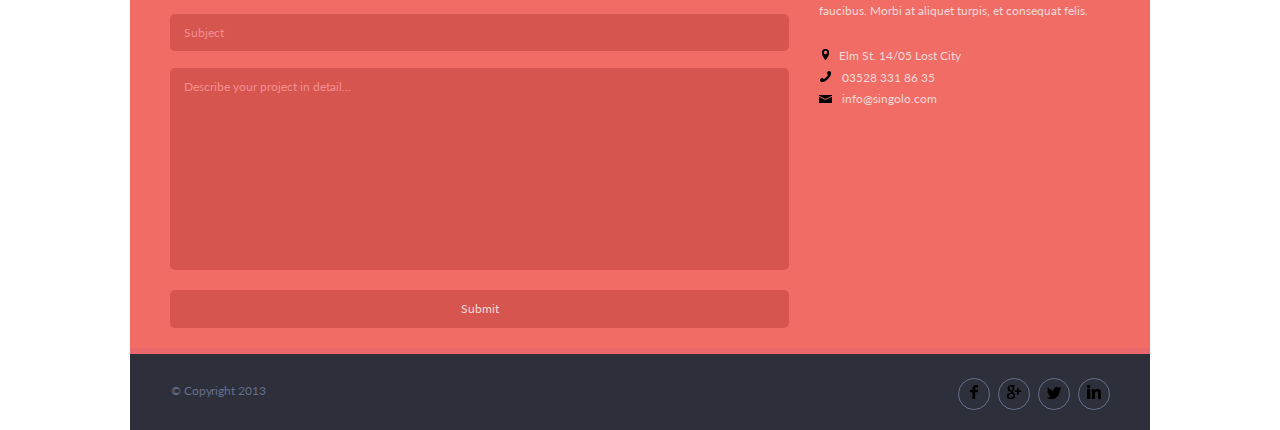
==== commit 451cd788: "feat: fix responsive + tablet-768px" ====
--- a/index.html
+++ b/index.html
@@ -35,12 +35,12 @@
             <wrapper class="slider-item slider-active">
                 <div class="slider-main">
                     <div class="iphone-vertical">
-                        <img  src="./assets/img/iPhone_Vertical.png" alt="">
+                        <img class="iphone-vertical__img" src="./assets/img/iPhone_Vertical.png" alt="">
                         <div class="off-screen"></div>
                         <div class="iphone-btn"></div>
                     </div>
                     <div class="iphone-horizontal">
-                        <img src="./assets/img/iPhone_Horizontal.png" alt="">
+                        <img class="iphone-horizontal__img" src="./assets/img/iPhone_Horizontal.png" alt="">
                         <div class="off-screen off-screen_horizontal"></div>
                         <div class="iphone-btn iphone-btn_horizontal"></div>
                     </div>
@@ -49,7 +49,7 @@
             <wrapper class="slider-item">
                 <div class="slider-main__2">
                     <div class="triple-phone">
-                        <img  src="./assets/img/slider2ContentPhone.png" width="487px" alt="">
+                        <img  src="./assets/img/slider2ContentPhone.png" width="50%" alt="">
                     </div>
                 </div>
             </wrapper>
@@ -166,7 +166,7 @@
     </aside>
 
 
-    <aside class="get-quote">
+    <aside class="get-quote" id="contact">
         <h4 class="get-quote__title">Get a Quote</h4>
         <p class="get-quote__subtitle">Fusce dapibus, tellus ac cursus commodo, tortor mauris condimentum. Duis mollis, non commodo luctus, nisi erat porttitor ligula, eget lacinia odio sem nec elit. Fusce dapibus, tellus ac cursus commodo, tortor mauris condimentum nibh.</p>
         <div class="form-contact">
@@ -174,11 +174,10 @@
                 <input type="text" class="form__name" required placeholder="Name (Required)">
                 <input type="email" class="form__email" required placeholder="Email (Required)">
                 <input type="text" class="form__subject" placeholder="Subject">
-                <textarea name="" id="" cols="30" rows="10" class="form__describe" placeholder="Describe your project in detail..." disabled
-                ></textarea>
+                <textarea name="" id="" cols="30" rows="10" class="form__description" placeholder="Describe your project in detail..."></textarea>
                 <input type="submit" class="form__submit" value="Submit">
             </form>
-            <div class="contact" id="contact">
+            <div class="contact">
                 <h3 class="contact__title">Contact Information</h3>
                 <p class="contact__subtitle">Quisque hendrerit purus dapibus, ornare nibh vitae, viverra nibh. Fusce vitae aliquam tellus. Proin sit amet volutpat libero. Nulla sed nunc et tortor luctus faucibus. Morbi at aliquet turpis, et consequat felis.</p>
                 <ul class="contact__list">
@@ -198,6 +197,13 @@
             <li class="social__item"><img src="./assets/img/linkedinFooter.svg" alt=""></li>
         </ul>
     </footer>
-
+    <div class="screen-modal screen-modal_hidden">
+        <div class="modal">
+            <p class="modal__title">The letter was sent </p>
+            <p class="modal__subject">Without subject</p>
+            <p class="modal__description">Without description</p>
+            <p class="modal__btn">OK</p>
+        </div>
+    </div>
 </body>
 </html>--- a/style.css
+++ b/style.css
@@ -5,8 +5,13 @@
 }
 
 body {
-    width: 1020px;
+    max-width: 1020px;
     margin: 0 auto;
+}
+
+html {
+    position: relative;
+    scroll-behavior: smooth;
 }
 
 p {
@@ -88,7 +93,8 @@
 .section-slider {
     position: relative;
     left: 100%;
-    height: 600px;
+    height: 58.4vw;
+    max-height: 600px;
     text-align: center;
     transform: translate(-100%);
     left: 100%;
@@ -104,6 +110,7 @@
 }
 
 .slider-main {
+    padding: 0 11%;
     display: flex;
     align-items: center;
     justify-content: center;
@@ -112,8 +119,7 @@
     position: absolute;
     background-color: #f06c64;
     border-bottom: 6px solid #ea676b;
-    height: 600px;
-    
+    height: 100%;
 }
 
 .slider-main__2 {
@@ -129,6 +135,7 @@
     display: none;
     animation: 0.7s ease-in-out;
     width: 100%;
+    height: 100%;
     margin: 0 auto;
     position: relative;
 }
@@ -181,59 +188,72 @@
 }
 
 .triple-phone {
-    margin-top: 53px;
+    margin-top: 5%;
     position: relative;
     text-align: center;
 }
 
 .iphone-vertical {
     position: relative;
-    margin-right: 72px;
+    width: 31%;
+    margin-right: 9.2%;
+}
+
+.iphone-vertical__img {
+    width: 100%;
 }
 
 .off-screen {
-    top: 64px;
-    left: 13px;
+    width: 78.6%;
+    height: 68.7%;
+    top: 13.2%;
+    left: 5.7%;
     border-radius: 3px;
     position: absolute;
     z-index: 10;
-    height: 335px;
-    width: 190px;
     background: black;
     opacity: 0;
     transition: opacity .35s ease;
 }
 
 .off-screen_horizontal {
-    transform: rotate(90deg);
-    top: -60px;
-    left: 132px;
+    width: 69%;
+    height: 77.5%;
+    top: 5.4%;
+    left: 12.3%;
 }
 
 .iphone-btn {
     position: absolute;
-    width: 42px;
-    height: 42px;
-    top: 408px;
-    left: 86px;
+    width: 18%;
+    height: 8.7%;
+    top: 83.6%;
+    left: 35.8%;
     background-color: #000;
     border-radius: 50%;
     opacity: 0;
 } 
 
 .iphone-btn_horizontal {
-    top: 87px;
-    left: 8px;
+    height: 18%;
+    width: 9%;
+    top: 35.8%;
+    left: 1.5%;
 }
 
 .iphone-horizontal {
     position: relative;
+    width: 61%;
+}
+
+.iphone-horizontal__img {
+    width: 100%;
 }
 
 .ctrl-left {
     position: absolute;
-    margin-top: 285px;
-    margin-left: 46px;
+    margin-top: 28%;
+    margin-left: 4.5%;
     width: 21px;
     height: 20px;
     border-left: 5px solid #ca4549;
@@ -251,8 +271,8 @@
 .ctrl-right {
     position: absolute;
     right: 0;
-    margin-top: 285px;
-    margin-right: 43px;
+    margin-top: 28%;
+    margin-right: 4.5%;
     width: 21px;
     height: 20px;
     border-right: 5px solid #ca4549;
@@ -268,7 +288,7 @@
 }
 
 .section-services {
-    height: 499px;
+    min-height: 499px;
     padding: 40px;
     background-color: #f2f2f2;
     border-bottom: 6px solid #ffffff;
@@ -296,14 +316,15 @@
 .services {
     margin-top: 47px;
     display: flex;
-    justify-content: space-between;
+    justify-content: space-around;
     flex-wrap: wrap;
 }
 
 .services-item {
     max-width: 299px;
-    min-width: 290px;
+    min-width: 220px;
     margin-bottom: 33px;
+    margin-right: 10px;
     overflow: hidden;
     max-height: 90px;
     display: flex;
@@ -335,7 +356,7 @@
 }
 
 .portfolio {
-    height: 869px;
+    min-height: 710px;
     background-color: #2d303a;
     padding: 69px 40px 73px 40px;
     border-bottom: 6px solid #323746;
@@ -401,19 +422,21 @@
 .portfolio-example {
     overflow: hidden;
     margin-top: 20px;
-    height: 602px;
+    max-height: 1000px;
     display: flex;
     flex-wrap: wrap;
-    justify-content: space-between;
-    justify-content: space-between;
-    align-content: space-between;
+    justify-content: center;
+    align-content: space-around;
     
 }
 
 .portfolio-example__img {
+    margin: 6px;
     transition: 0.2s ease-in;
-    width: 220px;
-    height: 188px;
+    min-width: 220px;
+    min-height: 188px;
+    width: 23.2%;
+    height: 23.2%;
 }
 
 .portfolio-example__img:hover {
@@ -433,8 +456,7 @@
 }
 
 .aboutUs {
-    height: 734px;
-    padding: 69px 40px;
+    padding: 7% 40px;
     background-color: #f2f2f2;
     border-bottom: 6px solid #fff;
 }
@@ -446,11 +468,17 @@
 }
 
 .team-item {
+    width: 32%;
     max-width: 300px;
+    min-width: 220px;
+}
+
+.team-item:not(:last-child) {
+    margin-right: 2.1%;
 }
 
 .team__photo {
-
+    width: 100%;
 }
 
 .team__title {
@@ -475,7 +503,6 @@
 }
 
 .get-quote {
-    height: 654px;
     padding: 68px 40px 20px 40px;
     background-color: #f06c64;
     border-bottom: 6px solid #ea676b;
@@ -501,22 +528,22 @@
 
 .form-contact {
     display: flex;
-    justify-content: space-between;
     margin-top: 45px;
 }
 
 .form {
-
+    width: 619px;
 }
 
 .form__name {
-    width: 619px;
+    width: 100%;
     /* height: 38px; */
     padding: 8px 14px;
     margin-bottom: 16px;
     border: none;
     border-radius: 5px;
     background-color: #d6564f;
+    color: #f0d8d9;
     font-family: 'Lato';
     font-size: 12px;
     font-weight: 400;
@@ -527,14 +554,21 @@
     color: #f48c8f;
 }
 
+.form__name:hover {
+    cursor: pointer;
+    background-color: #c6413a;
+    transition: 0.2s ease;
+}
+
 .form__email {
-    width: 619px;
+    width: 100%;
     height: 38px;
     margin-bottom: 17px;
     padding: 8px 14px;
     border: none;
     border-radius: 5px;
     background-color: #d6564f;
+    color: #f0d8d9;
     font-family: 'Lato';
     font-size: 12px;
     font-weight: 400;
@@ -545,15 +579,21 @@
     color: #f48c8f;
 }
 
+.form__email:hover {
+    cursor: pointer;
+    background-color: #c6413a;
+    transition: 0.2s ease;
+}
+
 .form__subject {
-    width: 619px;
+    width: 100%;
     /* height: 38px; */
     margin-bottom: 17px;
     padding: 8px 14px;
     border: none;
     border-radius: 5px;
     background-color: #d6564f;
-    color: #f48c8f;
+    color: #f0d8d9;
     font-family: 'Lato';
     font-size: 12px;
     font-weight: 400;
@@ -564,28 +604,41 @@
     color: #f48c8f;
 }
 
-.form__describe {
-    width: 619px;
+.form__subject:hover {
+    cursor: pointer;
+    background-color: #c6413a;
+    transition: 0.2s ease;
+}
+
+.form__description {
+    width: 100%;
     height: 202px;
     padding: 8px 14px;
     margin-bottom: 16px;
     border: none;
     border-radius: 5px;
     background-color: #d6564f;
+    color: #f0d8d9;
+    resize: none;
+    font-family: 'Lato';
+    font-size: 12px;
+    font-weight: 400;
+    line-height: 21.56px;
+}
+
+
+.form__description:hover {
+    cursor: pointer;
+    background-color: #c6413a;
+    transition: 0.2s ease;
+}
+
+.form__description::placeholder {
     color: #f48c8f;
-    resize: none;
-    font-family: 'Lato';
-    font-size: 12px;
-    font-weight: 400;
-    line-height: 21.56px;
-}
-
-.form__describe::placeholder {
-    color: #f48c8f;
 }
 
 .form__submit {
-    width: 619px;
+    width: 100%;
     /* height: 38px; */
     padding: 8px 14px;
     border: none;
@@ -598,10 +651,18 @@
     line-height: 21.56px;
 }
 
+.form__submit:hover {
+    cursor: pointer;
+    background-color: #c6413a;
+    transition: 0.2s ease;
+}
+
 .contact {
     text-align: left;
+    width: 100%;
     max-width: 304px;
-    min-width: 300px;
+    min-width: 220px;
+    padding-left: 30px;
 }
 
 .contact__title {
@@ -701,4 +762,128 @@
     cursor: pointer;
     background-color: #666d89;
 
-}+}
+
+.screen-modal {
+    position: absolute;
+    top: 0;
+    right: 0;
+    bottom: 0;
+    left: 0;
+    z-index: 100;
+    background-color: rgba(0, 0, 0, 0.2);
+}
+
+.screen-modal_hidden {
+    display: none;
+}
+
+.modal {
+    position: fixed;
+    width: 250px;
+    border-radius:5px;
+    right: 0;
+    background-color: #f06c64;
+    margin: 50px;
+    padding: 10px;
+    z-index: 105;
+}
+
+.modal__title {
+    width: 100%;
+    height: 25px;
+    border-radius: 5px;
+    padding-left: 5px;
+    font-family: Lato;
+    font-size: 14px;
+    font-weight: 400;
+    background-color: #d6564f;
+    color:#f0d8d9;
+    text-align: left;
+    line-height: 26px;
+    overflow: hidden;
+    text-overflow: ellipsis;
+}
+
+.modal__subject {
+    width: 100%;
+    height: 25px;
+    margin-top: 5px;
+    border-radius: 5px;
+    padding-left: 5px;
+    font-family: Lato;
+    font-size: 14px;
+    font-weight: 400;
+    background-color: #d6564f;
+    color:#f0d8d9;
+    text-align: left;
+    line-height: 26px;
+    overflow: hidden;
+    text-overflow: ellipsis;
+}
+
+.modal__description {
+    width: 100%;
+    height: 50px;
+    margin-top: 5px;
+    border-radius: 5px;
+    padding-left: 5px;
+    font-family: Lato;
+    font-size: 14px;
+    font-weight: 400;
+    background-color: #d6564f;
+    color:#f0d8d9;
+    text-align: left;
+    line-height: 26px;
+    overflow: hidden;
+    text-overflow: ellipsis;
+}
+
+.modal__btn {
+    width: 100%;
+    height: 25px;
+    margin-top: 15px;
+    border-radius: 5px;
+    font-family: Lato;
+    font-size: 14px;
+    font-weight: 400;
+    background-color: #d6564f;
+    color:#f0d8d9;
+    text-align: center;
+    line-height: 26px;
+}
+
+.modal__btn:hover {
+    cursor: pointer;
+    background-color: #c6413a;
+    transition: 0.2s ease;
+}
+
+
+@media only screen and (min-width: 768px) and (max-width: 1019px ) {
+    body {
+        max-width: 1019px;
+        min-width: 768px;
+    }
+
+    .portfolio-example__img {
+        min-width: 216px;
+        min-height: 184px;
+    }
+
+
+}
+
+@media only screen and (min-width: 375px) and (max-width: 767px ) {
+    body {
+        max-width: 767px;
+        min-width: 375px;
+    }
+
+    .portfolio-example__img {
+        min-width: 150px;
+        min-height: 130px;
+    }
+
+
+}
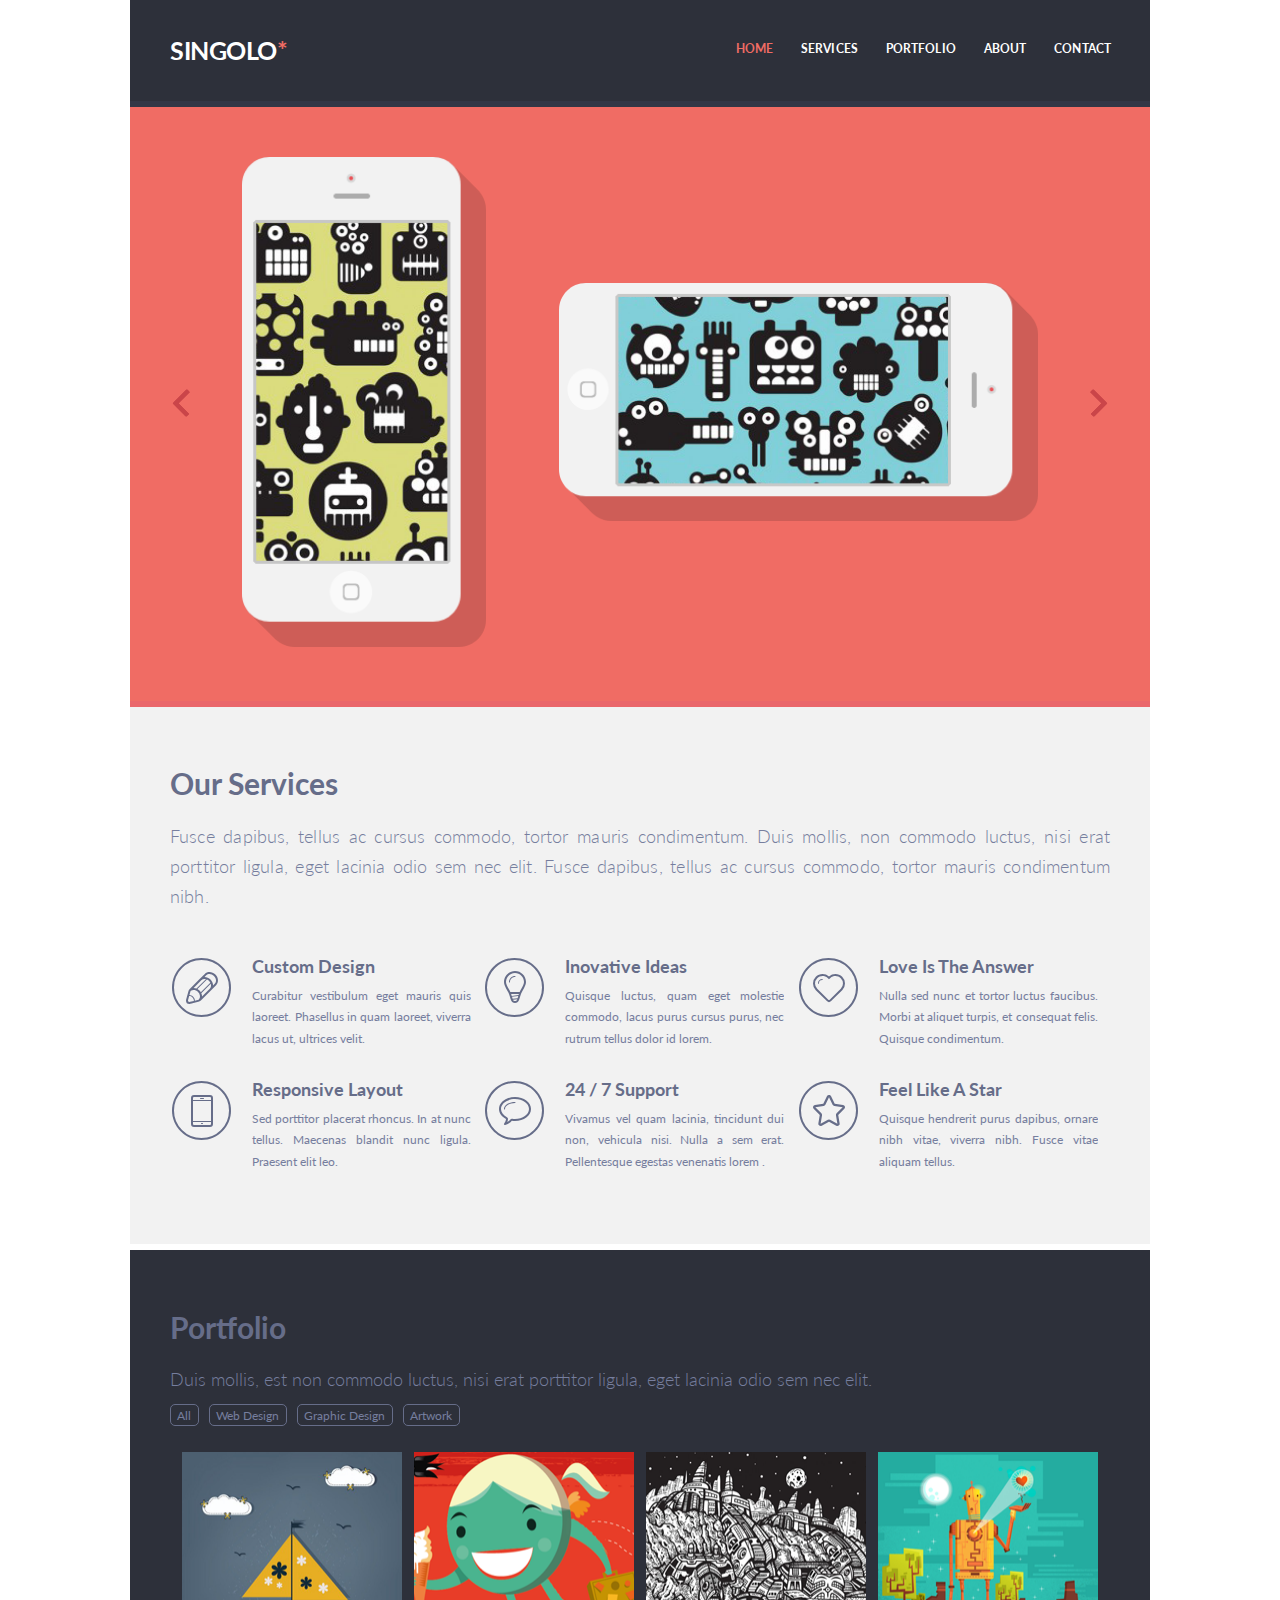
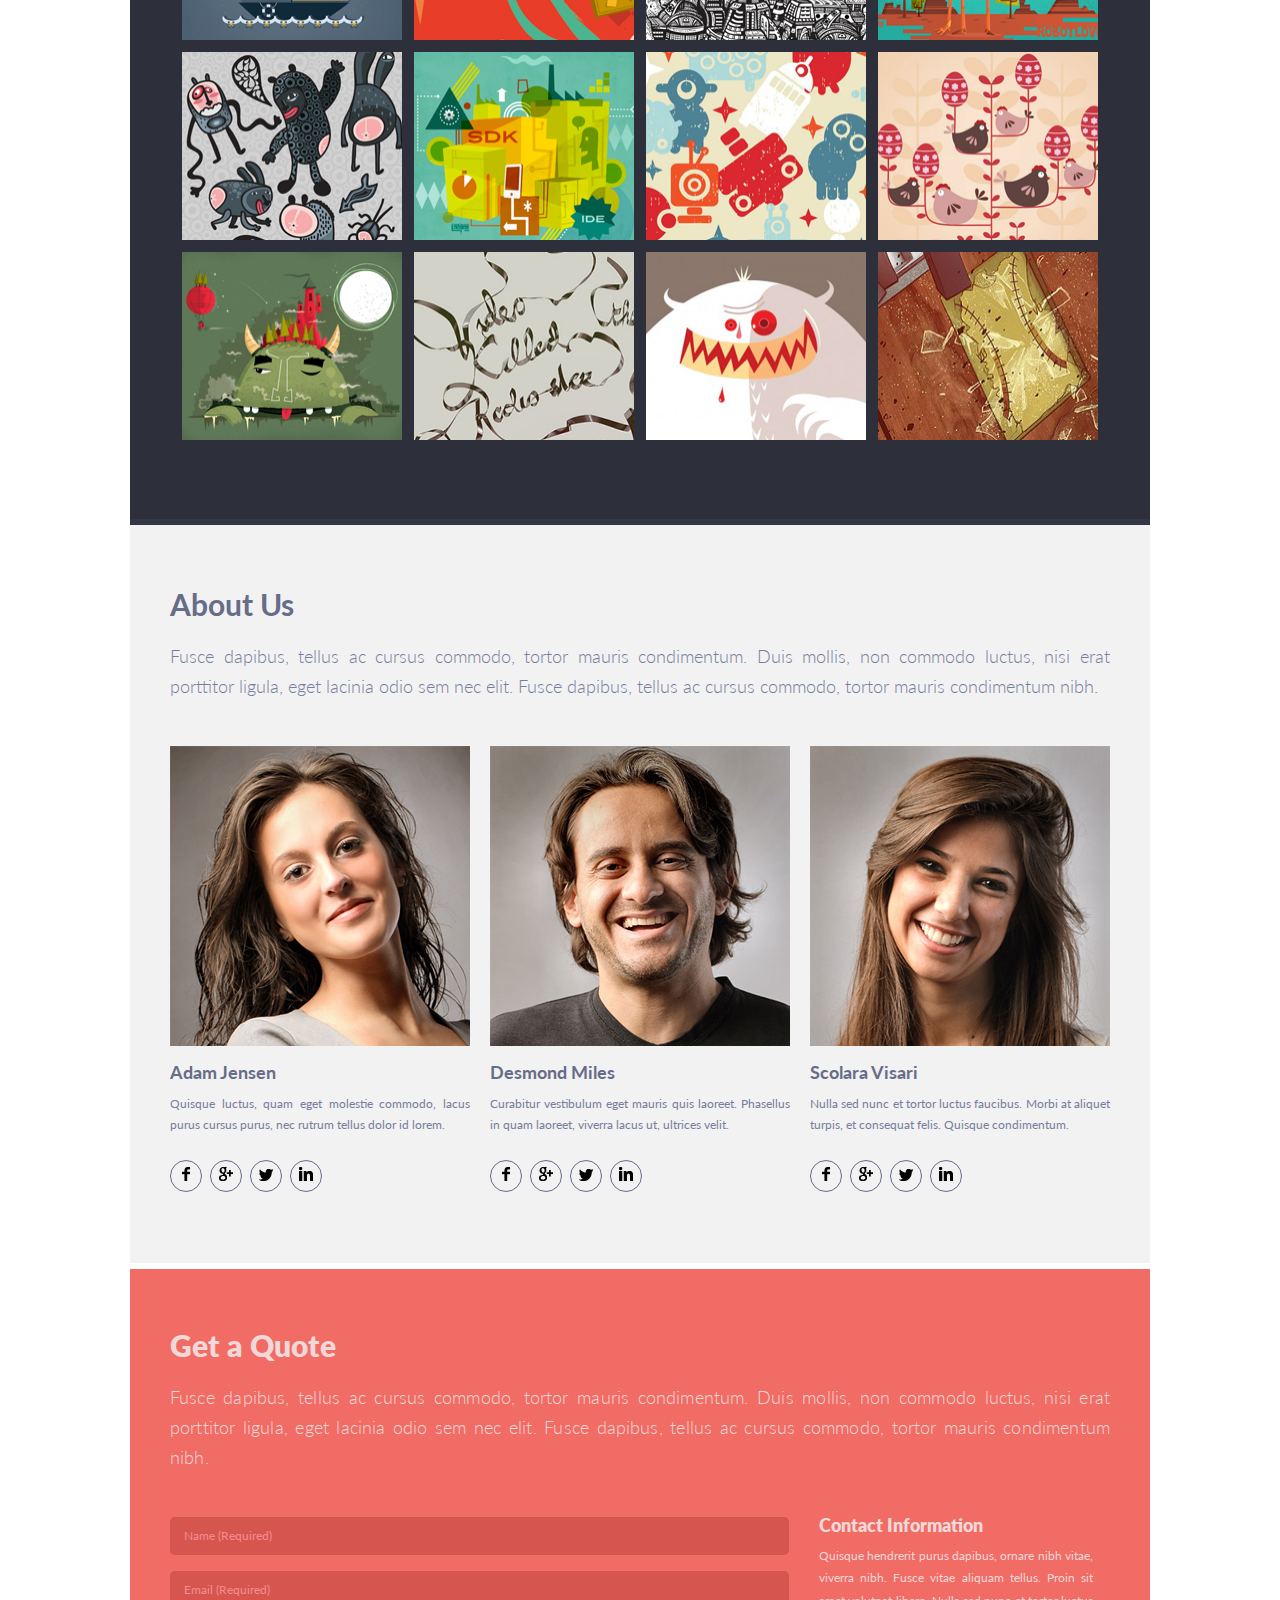
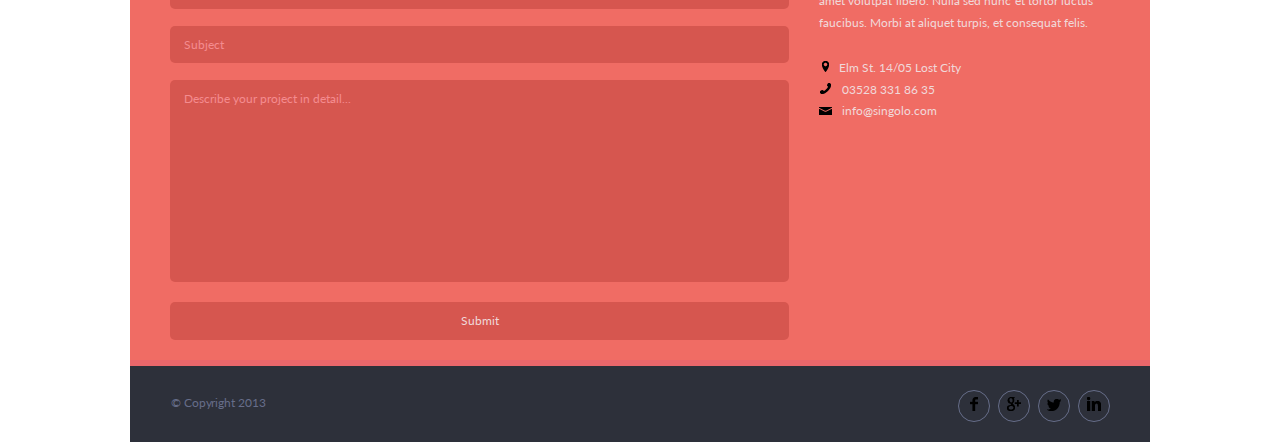
==== commit 6e804eab: "feat: add burger menu" ====
--- a/index.html
+++ b/index.html
@@ -10,7 +10,11 @@
     <link href="https://fonts.googleapis.com/css?family=Lato:300,400,700&display=swap" rel="stylesheet">
 </head>
 <body>
+    <div class="top-nav_hidescreen"></div>
     <header class="section-header" id="home">
+        <div class="header__burger">
+            <span></span>
+        </div>
         <div class="logo-top">
             <h1 class="logo-top__main">SINGOLO<sup class="logo__star">*</sup></h1>
             
--- a/style.css
+++ b/style.css
@@ -25,11 +25,58 @@
 
 .section-header {
     position: relative;
-    height: 95px;
+    height: 100%;
     background-color: #2d303a;
     border-bottom: 6px solid #323746;
     display: flex;
     justify-content: space-between;
+}
+
+.header__burger {
+    display: none;
+    position: relative;
+    margin: 5.22% 5.35%;
+    margin-right: 26%;
+    width: 20px;
+    height: 20px;
+    z-index: 15;
+    transition: 1s;
+    transform: rotate(-180deg);
+}
+
+.header__burger:hover {
+    cursor: pointer;
+}
+
+.header__burger_active {
+    transition: 1s;
+    transform: rotate(270deg);
+    margin-right: 2%;
+}
+
+.header__burger span{
+    position: absolute;
+    width: 100%;
+    height: 2px;
+    background-color: #fff;
+    top: 8px;
+}
+
+.header__burger:before {
+    content: '';
+    position: absolute;
+    height: 2px;
+    width: 100%;
+    background-color: #fff;
+}
+
+.header__burger:after {
+    content: '';
+    position: absolute;
+    height: 2px;
+    bottom: 2px;
+    width: 100%;
+    background-color: #fff;
 }
 
 .logo-top {
@@ -42,7 +89,7 @@
     font-family: Lato;
     font-size: 25px;
     font-weight: 700;
-    line-height: 7px;
+    line-height: 19px;
     text-transform: uppercase;
     letter-spacing: -0.5px;
 }
@@ -64,6 +111,37 @@
     margin-top: 46px;
     margin-right: 39px;
     letter-spacing: 0.1px;
+}
+
+.top-nav_hidescreen {
+    display: none;
+    position: absolute;
+    width: 100%;
+    height: 100%;
+    top: 0;
+    right: 0;
+    bottom: 0;
+    left: 0;
+    background-color:rgba(0,0,0, 0.2);
+    z-index: 5;
+}
+
+.top-nav_hidescreen-active {
+    display: block;
+}
+
+.top-nav_active {
+    display: block;
+    position: absolute;
+    background-color: #2d303a;
+    width: 70%;
+    height: 100vh;
+    font-size: 20px;
+    font-weight: 500;
+    line-height: 39.32px;
+    margin-top: 0;
+    z-index: 10;
+    left: 0;
 }
 
 .nav {
@@ -885,5 +963,155 @@
         min-height: 130px;
     }
 
-
-}
+    .section-services {
+        padding-bottom: 5%;
+    }
+
+    .portfolio {
+        padding: 9% 6%;
+    }
+
+    .portfolio-example {
+        align-content: flex-start;
+        max-height: 566px;
+    }
+
+    .aboutUs {
+        padding-top: 11%;
+    }
+
+    .team {
+        flex-wrap: wrap;
+        justify-content: center;
+    }
+
+    .team-item {
+        width: 100%;
+    }
+
+    .team-item:not(:last-child) {
+        margin-bottom: 20px;
+    }
+    
+    .get-quote {
+        padding: 9% 6%;
+    }
+    
+    .form-contact {
+        display: block;
+    }
+
+    .form {
+        width: 100%;
+    }
+
+    .contact {
+        padding: 5% 0;
+    }
+
+    .footer {
+        justify-content: center;
+    }
+
+    .footer .social {
+        margin-right: 0;
+    }
+
+    .logo {
+        display: none;
+    }
+
+    .logo-top__main {
+        line-height: 19px;
+    }
+
+    /* бургер-menu */
+
+    .section-header {
+        justify-content: left;
+    }
+
+    .header__burger {
+        display: block;
+    }
+
+    .logo-top {
+        padding: 5.22% 5.35%;
+        z-index: 15;
+    }
+    
+    .logo-top__main {
+        font-size: 20px;
+    }
+    
+    .logo__star {
+        font-size: 20px;
+    }
+    
+    .top-nav {
+        display: none;
+    }
+
+    .top-nav_active {
+        display: block;
+    }
+    
+    .nav {
+        display: block;
+        margin-top: 56%;
+        margin-left: 12%;
+    }
+    
+    
+    /* при нажатии нужно .top-nav_active на top-nav, убрать маржин у бургера , бургер повернуть иконку header__burger_active*/
+
+} 
+
+@media only screen and (max-width: 374px) {
+    
+    .aboutUs {
+        padding-top: 11%;
+    }
+
+    .team {
+        flex-wrap: wrap;
+        justify-content: center;
+    }
+
+    .team-item {
+        width: 100%;
+    }
+
+    .team-item:not(:last-child) {
+        margin-bottom: 20px;
+    }
+
+    
+    .get-quote {
+        padding: 9% 6%;
+    }
+    
+    .form-contact {
+        display: block;
+    }
+
+    .form {
+        width: 100%;
+    }
+
+    .contact {
+        padding: 5% 0;
+    }
+
+    .footer {
+        justify-content: center;
+    }
+
+    .footer .social {
+        margin-right: 0;
+    }
+
+    .logo {
+        display: none;
+    }
+}
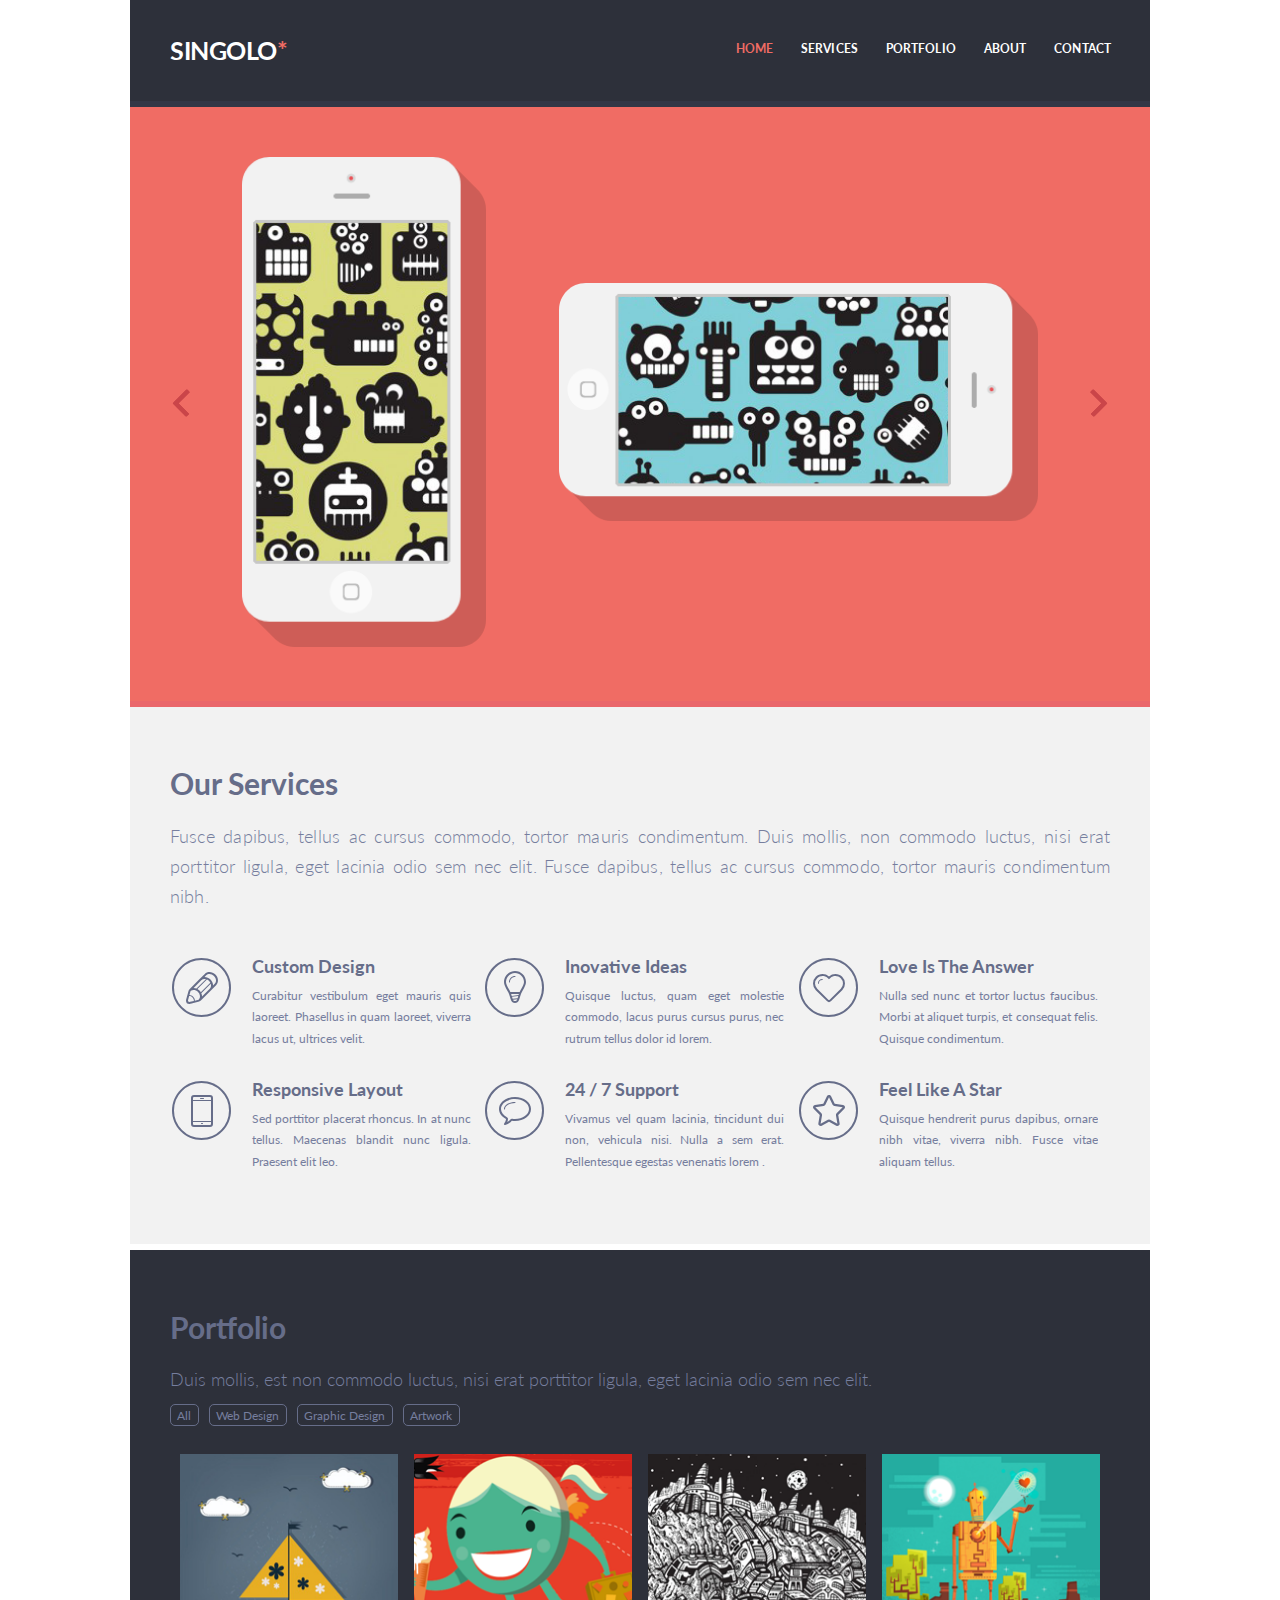
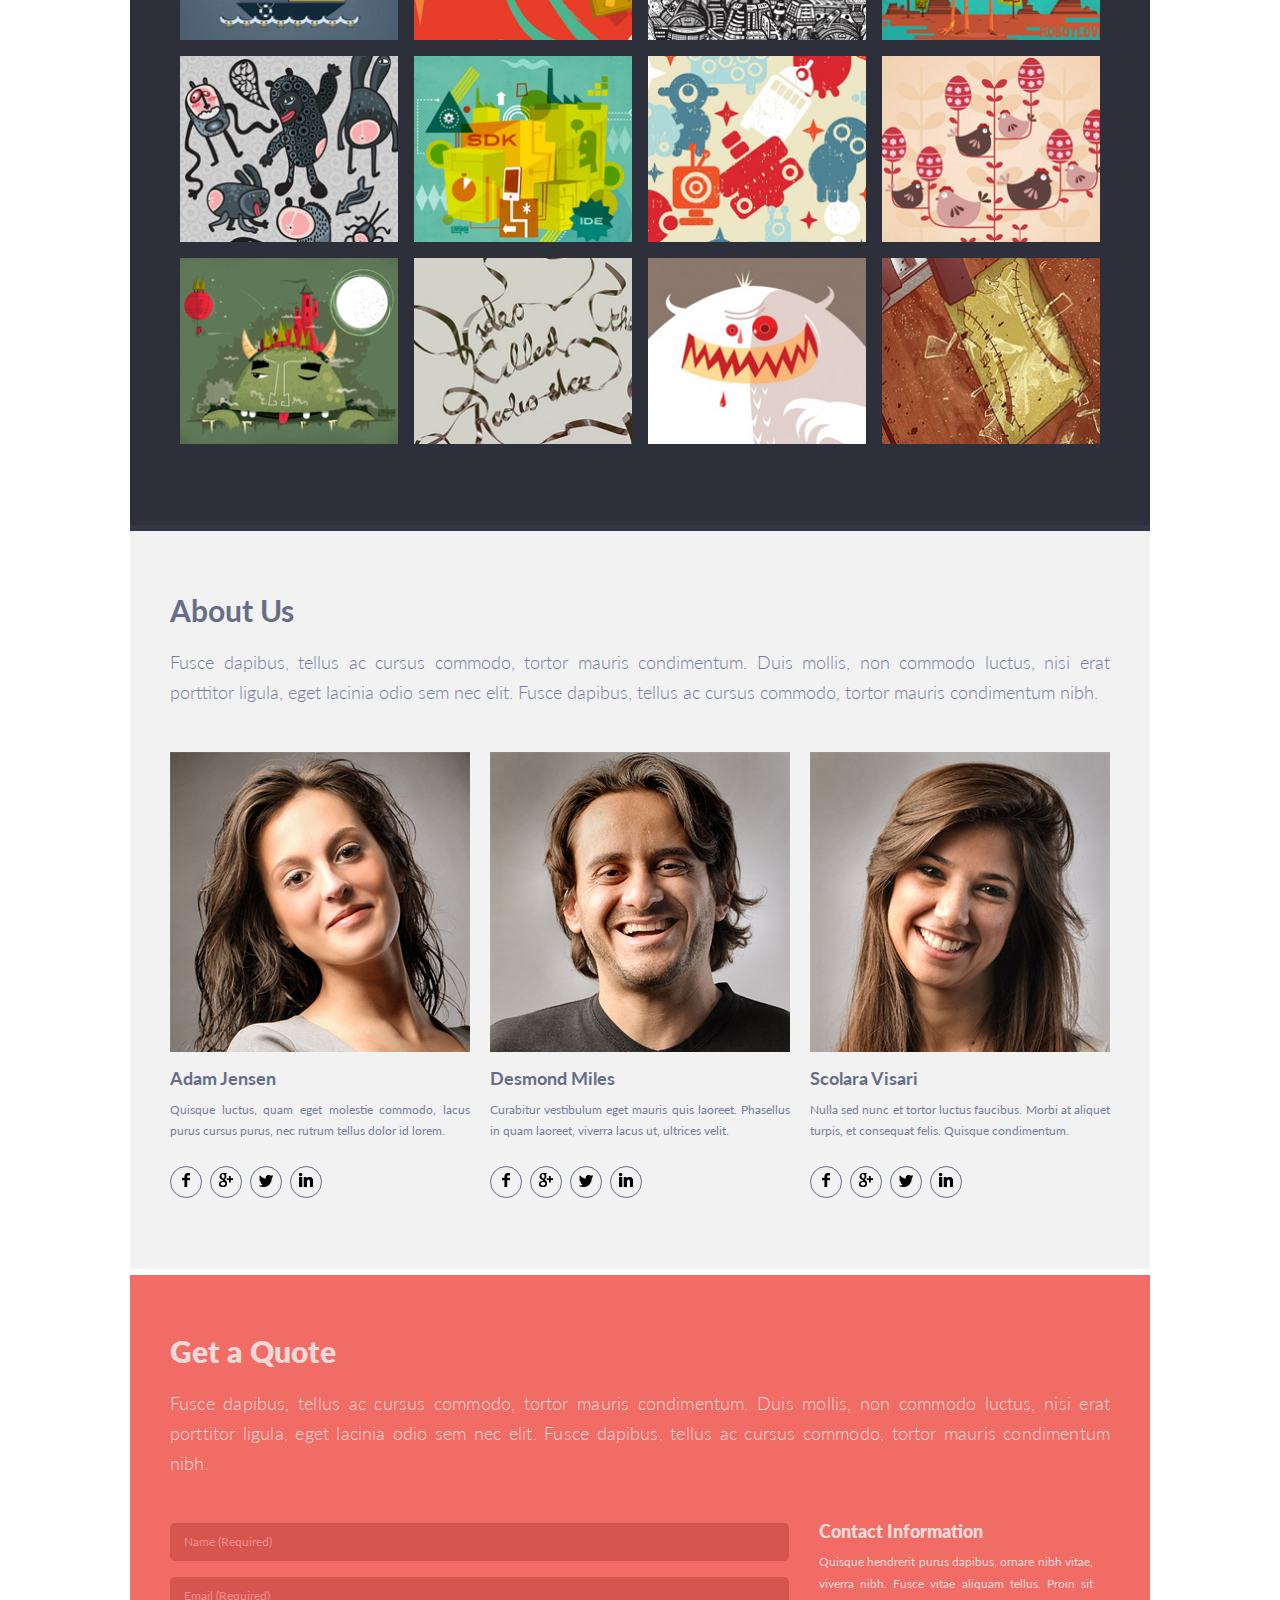
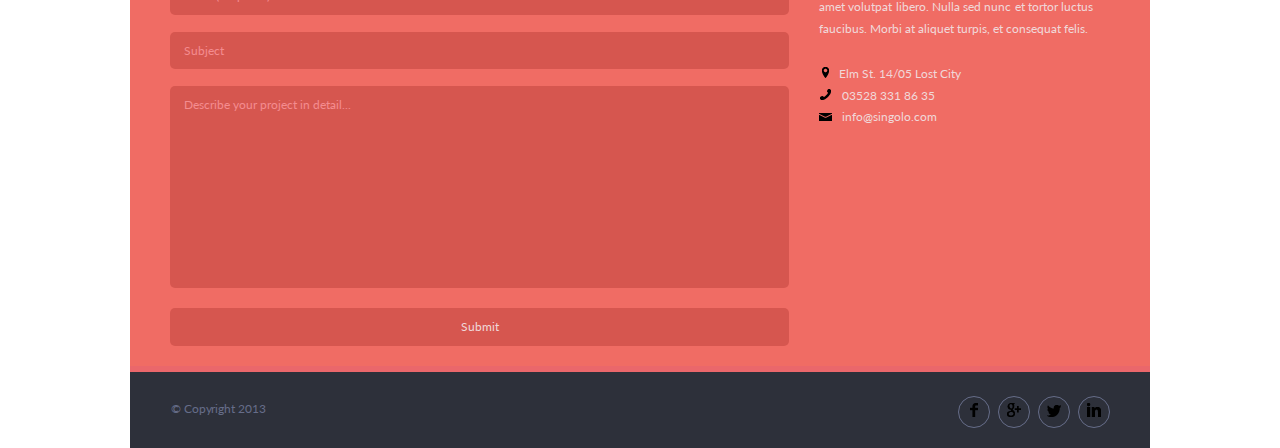
==== commit 5ee2df9b: "feat: fix filter for portfolio-img" ====
--- a/index.html
+++ b/index.html
@@ -108,10 +108,10 @@
         <h5 class="portfolio__title">Portfolio</h5>
         <p class="portfolio__subtitle">Duis mollis, est non commodo luctus, nisi erat porttitor ligula, eget lacinia odio sem nec elit.</p>
         <ul class="portfolio-btn">
-            <li class="portfolio-btn__item">All</li>
-            <li class="portfolio-btn__item">Web Design</li>
-            <li class="portfolio-btn__item">Graphic Design</li>
-            <li class="portfolio-btn__item">Artwork</li>
+            <li class="portfolio-btn__item portfolio-btn__item-no-active">All</li>
+            <li class="portfolio-btn__item portfolio-btn__item-no-active">Web Design</li>
+            <li class="portfolio-btn__item portfolio-btn__item-no-active">Graphic Design</li>
+            <li class="portfolio-btn__item portfolio-btn__item-no-active">Artwork</li>
         </ul>
         <section class="portfolio-example">
                 <img class="portfolio-example__img" src="./assets/img/Project1.png" alt="Graphic Design">
@@ -174,7 +174,7 @@
         <h4 class="get-quote__title">Get a Quote</h4>
         <p class="get-quote__subtitle">Fusce dapibus, tellus ac cursus commodo, tortor mauris condimentum. Duis mollis, non commodo luctus, nisi erat porttitor ligula, eget lacinia odio sem nec elit. Fusce dapibus, tellus ac cursus commodo, tortor mauris condimentum nibh.</p>
         <div class="form-contact">
-            <form action="" class="form">
+            <form action="" class="form" onsubmit="return false;">
                 <input type="text" class="form__name" required placeholder="Name (Required)">
                 <input type="email" class="form__email" required placeholder="Email (Required)">
                 <input type="text" class="form__subject" placeholder="Subject">
--- a/style.css
+++ b/style.css
@@ -297,7 +297,7 @@
 .off-screen_horizontal {
     width: 69%;
     height: 77.5%;
-    top: 5.4%;
+    top: 5.3%;
     left: 12.3%;
 }
 
@@ -509,12 +509,12 @@
 }
 
 .portfolio-example__img {
-    margin: 6px;
+    margin: 8px;
     transition: 0.2s ease-in;
-    min-width: 220px;
-    min-height: 188px;
-    width: 23.2%;
-    height: 23.2%;
+    min-width: 218px;
+    min-height: 186px;
+    width: 23.1%;
+    height: 23.1%;
 }
 
 .portfolio-example__img:hover {
@@ -945,8 +945,8 @@
     }
 
     .portfolio-example__img {
-        min-width: 216px;
-        min-height: 184px;
+        min-width: 212px;
+        min-height: 180px;
     }
 
 
@@ -975,6 +975,10 @@
         align-content: flex-start;
         max-height: 566px;
     }
+    
+    .portfolio-example__img {
+        margin: 7px;
+    }
 
     .aboutUs {
         padding-top: 11%;
@@ -1061,10 +1065,6 @@
         margin-top: 56%;
         margin-left: 12%;
     }
-    
-    
-    /* при нажатии нужно .top-nav_active на top-nav, убрать маржин у бургера , бургер повернуть иконку header__burger_active*/
-
 } 
 
 @media only screen and (max-width: 374px) {
@@ -1086,6 +1086,13 @@
         margin-bottom: 20px;
     }
 
+    .portfolio-btn__item {
+        font-size: 8px;
+    }
+
+    .portfolio-example {
+        align-content: flex-start;
+    }
     
     .get-quote {
         padding: 9% 6%;
@@ -1114,4 +1121,45 @@
     .logo {
         display: none;
     }
-}
+
+    .logo-top__main {
+        line-height: 19px;
+    }
+
+    /* бургер-menu */
+
+    .section-header {
+        justify-content: left;
+    }
+
+    .header__burger {
+        display: block;
+    }
+
+    .logo-top {
+        padding: 5.22% 5.35%;
+        z-index: 15;
+    }
+    
+    .logo-top__main {
+        font-size: 20px;
+    }
+    
+    .logo__star {
+        font-size: 20px;
+    }
+    
+    .top-nav {
+        display: none;
+    }
+
+    .top-nav_active {
+        display: block;
+    }
+    
+    .nav {
+        display: block;
+        margin-top: 56%;
+        margin-left: 12%;
+    }
+}
